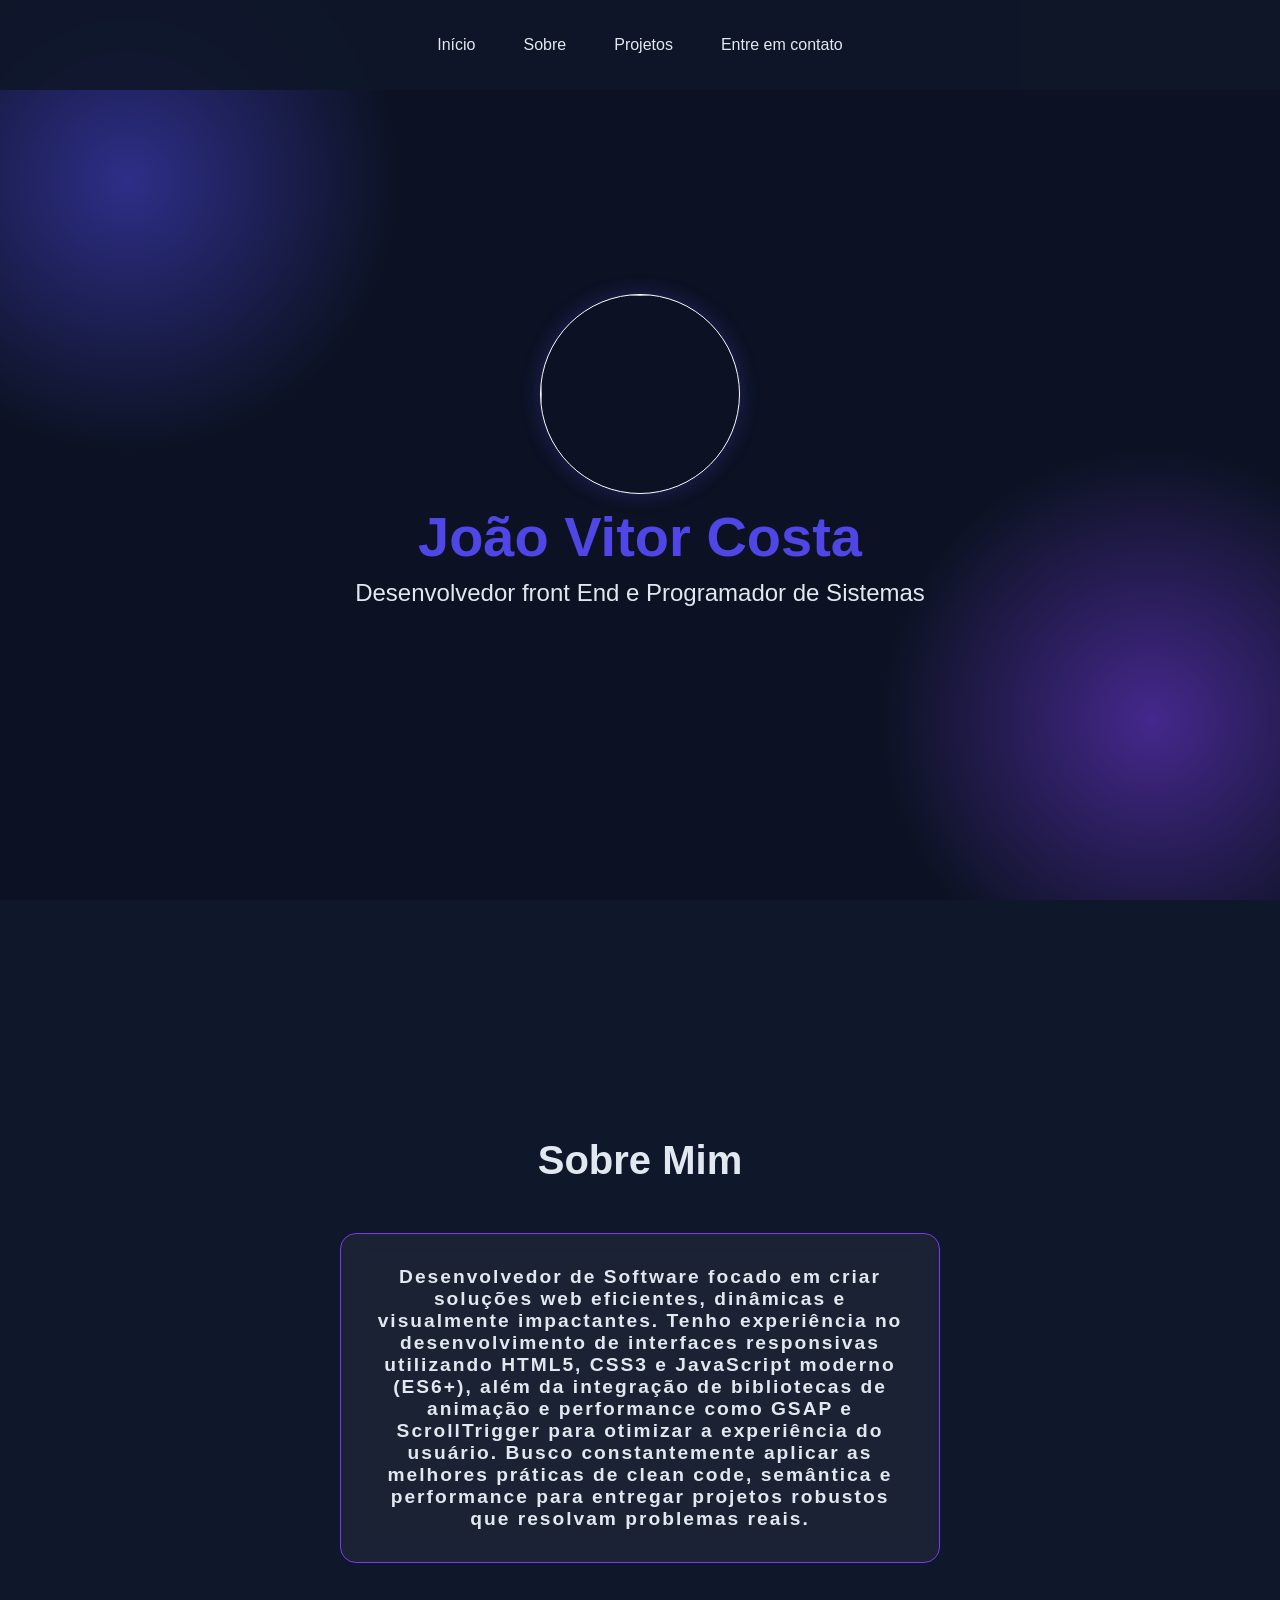
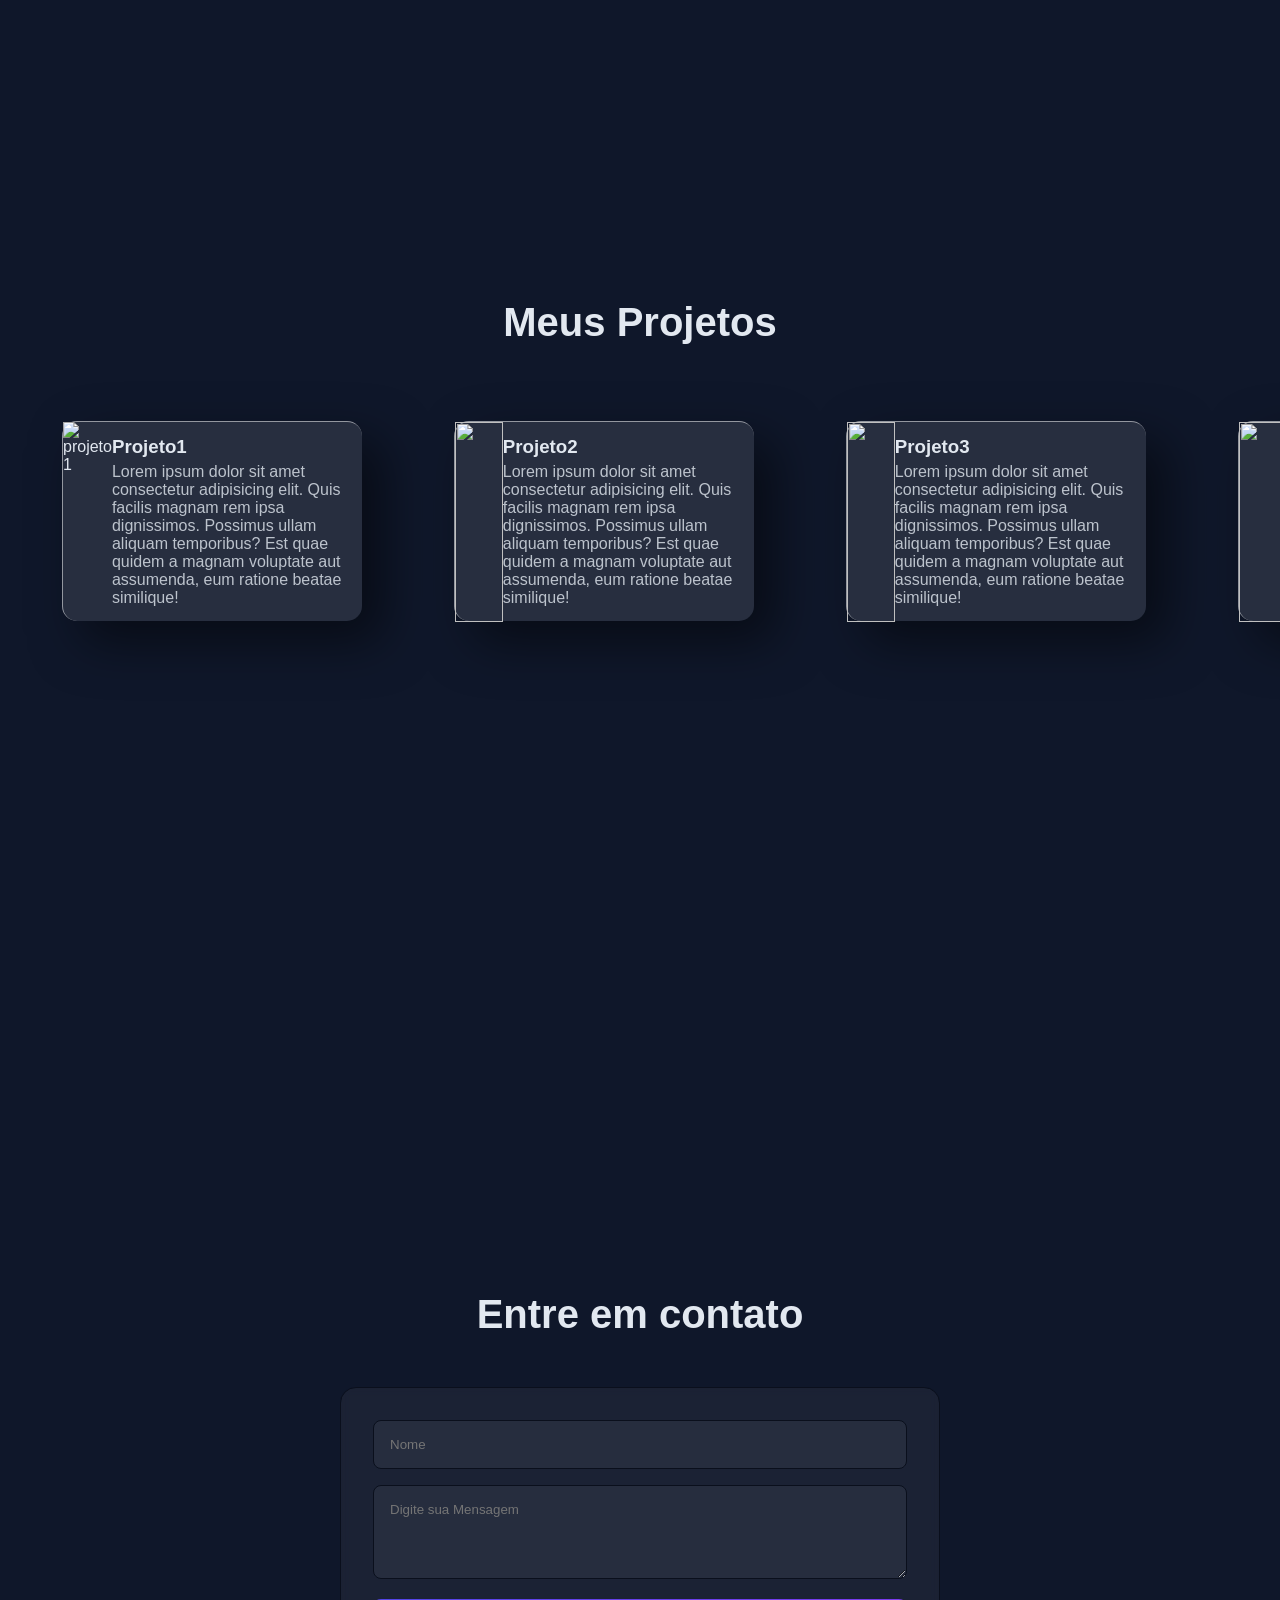
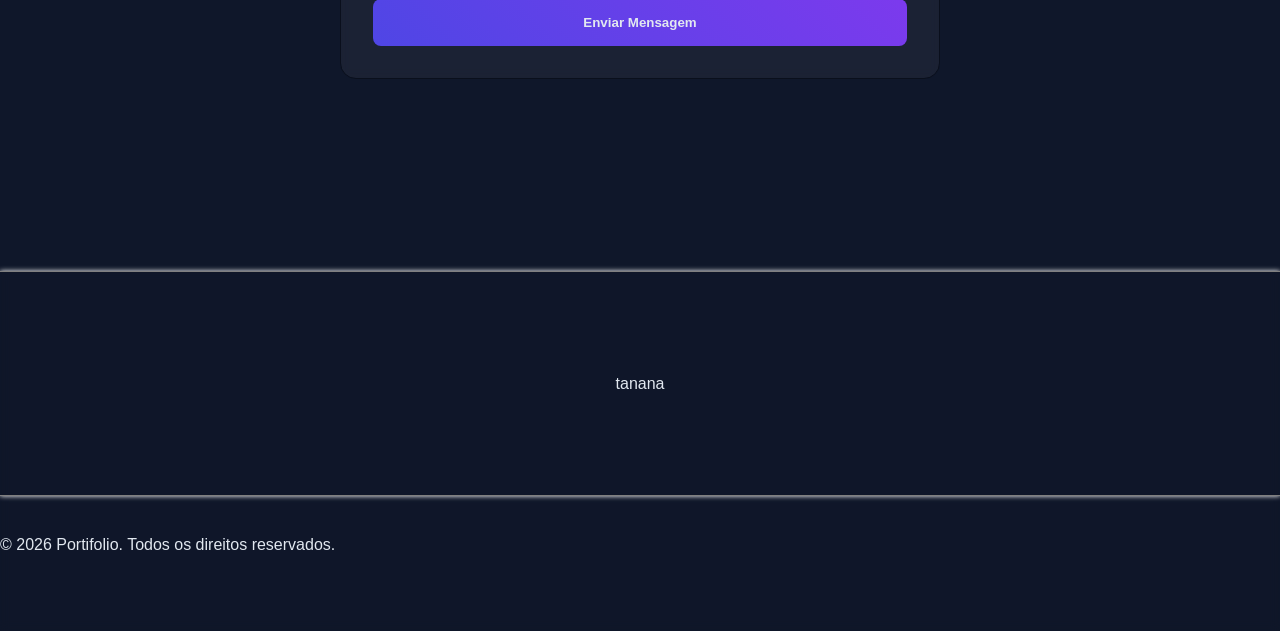
==== index.html @ f78a0979 "mudei o paragrafo da seçao" ====
<!doctype html>
<html lang="pt-br">
  <head>
    <meta charset="UTF-8" />
    <meta name="viewport" content="width=device-width, initial-scale=1.0" />
    <link rel="stylesheet" href="style.css" />
    <title>Portifolio</title>
    <link
      rel="stylesheet"
      href="https://unpkg.com/lenis@1.1.18/dist/lenis.css"
    />
    <script src="https://unpkg.com/lenis@1.1.18/dist/lenis.min.js"></script>
    <script src="https://cdnjs.cloudflare.com/ajax/libs/vanilla-tilt/1.8.1/vanilla-tilt.min.js"></script>
    <script src="https://cdn.jsdelivr.net/npm/gsap@3.13.0/dist/gsap.min.js"></script>
    <script src="https://cdn.jsdelivr.net/npm/gsap@3.13.0/dist/ScrollTrigger.min.js"></script>
    <script defer src="mobile-navbar.js"></script>
  </head>

  <body>
    <div class="particula"></div>
    <header>
      <div class="mobile-menu">
        <div class="line1"></div>
        <div class="line2"></div>
        <div class="line3"></div>
      </div>
      <nav class="navegacao">
        <ul class="menu">
          <li>
            <a href="#inicio" class="menu-link">Início</a>
          </li>
          <li>
            <a href="#sobre" class="menu-link">Sobre</a>
          </li>
          <li>
            <a href="#projetos" class="menu-link">Projetos</a>
          </li>
          <li>
            <a href="#contatos" class="menu-link">Entre em contato</a>
          </li>
        </ul>
      </nav>
    </header>
    <main id="inicio" class="cabecalho">
      <div>
        <img src="" class="foto-perfil" />
        <h1>João Vitor Costa</h1>
        <p class="cabecalho-sub-titulo">
          Desenvolvedor front End e Programador de Sistemas
        </p>
      </div>
    </main>
    <section id="sobre" class="sobre-seçao">
      <h2 class="sobre-titulo">Sobre Mim</h2>
      <div class="sobre-caixa">
        <p class="sobre-paragrafo">
          Desenvolvedor de Software focado em criar soluções web eficientes,
          dinâmicas e visualmente impactantes. Tenho experiência no
          desenvolvimento de interfaces responsivas utilizando HTML5, CSS3 e
          JavaScript moderno (ES6+), além da integração de bibliotecas de
          animação e performance como GSAP e ScrollTrigger para otimizar a
          experiência do usuário. Busco constantemente aplicar as melhores
          práticas de clean code, semântica e performance para entregar projetos
          robustos que resolvam problemas reais.
        </p>
      </div>
    </section>
    <section id="projetos" class="projetos">
      <div class="projetos-scrolling">
        <h2 class="projetos-titulo">Meus Projetos</h2>
        <div class="projetos-caixa">
          <div class="projetos-card">
            <img
              src="c:\Users\sasor\Downloads\baixados (1).jpg"
              alt="projeto 1"
              class="projetos-imagem"
            />
            <div>
              <h3 class="info-projetos">Projeto1</h3>
              <p class="paragrafo-projetos">
                Lorem ipsum dolor sit amet consectetur adipisicing elit. Quis
                facilis magnam rem ipsa dignissimos. Possimus ullam aliquam
                temporibus? Est quae quidem a magnam voluptate aut assumenda,
                eum ratione beatae similique!
              </p>
            </div>
          </div>

          <div class="projetos-card">
            <img src="" class="projetos-imagem" />
            <div>
              <h3 class="info-projetos">Projeto2</h3>
              <p class="paragrafo-projetos">
                Lorem ipsum dolor sit amet consectetur adipisicing elit. Quis
                facilis magnam rem ipsa dignissimos. Possimus ullam aliquam
                temporibus? Est quae quidem a magnam voluptate aut assumenda,
                eum ratione beatae similique!
              </p>
            </div>
          </div>
          <div class="projetos-card">
            <img src="" class="projetos-imagem" />
            <div>
              <h3 class="info-projetos">Projeto3</h3>
              <p class="paragrafo-projetos">
                Lorem ipsum dolor sit amet consectetur adipisicing elit. Quis
                facilis magnam rem ipsa dignissimos. Possimus ullam aliquam
                temporibus? Est quae quidem a magnam voluptate aut assumenda,
                eum ratione beatae similique!
              </p>
            </div>
          </div>
          <div class="projetos-card">
            <img src="" class="projetos-imagem" />
            <div>
              <h3 class="info-projetos">Projeto4</h3>
              <p class="paragrafo-projetos">
                Lorem ipsum dolor sit amet consectetur adipisicing elit. Quis
                facilis magnam rem ipsa dignissimos. Possimus ullam aliquam
                temporibus? Est quae quidem a magnam voluptate aut assumenda,
                eum ratione beatae similique!
              </p>
            </div>
          </div>
          <div class="projetos-card">
            <img src="" class="projetos-imagem" />
            <div>
              <h3 class="info-projetos">Projeto5</h3>
              <p class="paragrafo-projetos">
                Lorem ipsum dolor sit amet consectetur adipisicing elit. Quis
                facilis magnam rem ipsa dignissimos. Possimus ullam aliquam
                temporibus? Est quae quidem a magnam voluptate aut assumenda,
                eum ratione beatae similique!
              </p>
            </div>
          </div>
          <div class="projetos-card">
            <img src="" class="projetos-imagem" />
            <div>
              <h3 class="info-projetos">Projeto6</h3>
              <p class="paragrafo-projetos">
                Lorem ipsum dolor sit amet consectetur adipisicing elit. Quis
                facilis magnam rem ipsa dignissimos. Possimus ullam aliquam
                temporibus? Est quae quidem a magnam voluptate aut assumenda,
                eum ratione beatae similique!
              </p>
            </div>
          </div>
          <div class="projetos-card">
            <img src="" class="projetos-imagem" />
            <div>
              <h3 class="info-projetos">Projeto7</h3>
              <p class="paragrafo-projetos">
                Lorem ipsum dolor sit amet consectetur adipisicing elit. Quis
                facilis magnam rem ipsa dignissimos. Possimus ullam aliquam
                temporibus? Est quae quidem a magnam voluptate aut assumenda,
                eum ratione beatae similique!
              </p>
            </div>
          </div>
          <div class="projetos-card">
            <img src="" class="projetos-imagem" />
            <div>
              <h3 class="info-projetos">Projeto8</h3>
              <p class="paragrafo-projetos">
                Lorem ipsum dolor sit amet consectetur adipisicing elit. Quis
                facilis magnam rem ipsa dignissimos. Possimus ullam aliquam
                temporibus? Est quae quidem a magnam voluptate aut assumenda,
                eum ratione beatae similique!
              </p>
            </div>
          </div>
          <div class="projetos-card">
            <img src="" class="projetos-imagem" />
            <div>
              <h3 class="info-projetos">Projeto9</h3>
              <p class="paragrafo-projetos">
                Lorem ipsum dolor sit amet consectetur adipisicing elit. Quis
                facilis magnam rem ipsa dignissimos. Possimus ullam aliquam
                temporibus? Est quae quidem a magnam voluptate aut assumenda,
                eum ratione beatae similique!
              </p>
            </div>
          </div>
          <div class="projetos-card">
            <img src="" class="projetos-imagem" />
            <div>
              <h3 class="info-projetos">Projeto10</h3>
              <p class="paragrafo-projetos">
                Lorem ipsum dolor sit amet consectetur adipisicing elit. Quis
                facilis magnam rem ipsa dignissimos. Possimus ullam aliquam
                temporibus? Est quae quidem a magnam voluptate aut assumenda,
                eum ratione beatae similique!
              </p>
            </div>
          </div>
          <div class="projetos-card">
            <img src="" class="projetos-imagem" />
            <div>
              <h3 class="info-projetos">Projeto11</h3>
              <p class="paragrafo-projetos">
                Lorem ipsum dolor sit amet consectetur adipisicing elit. Quis
                facilis magnam rem ipsa dignissimos. Possimus ullam aliquam
                temporibus? Est quae quidem a magnam voluptate aut assumenda,
                eum ratione beatae similique!
              </p>
            </div>
          </div>
          <div class="projetos-card">
            <img src="" alt="projeto 12" class="projetos-imagem" />
            <div>
              <h3 class="info-projetos">Projeto12</h3>
              <p class="paragrafo-projetos">
                Lorem ipsum dolor sit amet consectetur adipisicing elit. Quis
                facilis magnam rem ipsa dignissimos. Possimus ullam aliquam
                temporibus? Est quae quidem a magnam voluptate aut assumenda,
                eum ratione beatae similique!
              </p>
            </div>
          </div>
        </div>
      </div>
    </section>
    <section id="contatos" class="contatos">
      <h2 class="contatos-titulo">Entre em contato</h2>
      <form
        class="formulario-contatos"
        id="formulario"
        onsubmit="enviarWhats(event)"
      >
        <div class="nome-form">
          <input placeholder="Nome" class="campo-form" id="nome" />
        </div>

        <div class="nome-form">
          <textarea
            class="campo-form"
            placeholder="Digite sua Mensagem"
            id="mensagem"
            rows="4"
          ></textarea>
        </div>
        <button type="submit" class="button">Enviar Mensagem</button>
      </form>
    </section>
    <div class="creditos-caixa">
      <div class="creditos">
        <video autoplay muted loop class="video-creditos">
          <source
            src="videos/14369240-hd_1920_1080_30fps.mp4"
            type="video/mp4"
          />
        </video>
        <p class="creditos-texto">tanana</p>
      </div>
      <p>© 2026 Portifolio. Todos os direitos reservados.</p>
    </div>
    <script>
      VanillaTilt.init(document.querySelectorAll(".projetos-card"), {
        max: 25,
        speed: 400,
        glare: true,
        "max-glare": 1,
      });
    </script>
    <script>
      function enviarWhats(event) {
        event.preventDefault();
        const nome = document.getElementById("nome").value;
        const mensagem = document.getElementById("mensagem").value;
        const telefone = "5547997641983";
        const texto = `Olá! Me chamo ${nome}, ${mensagem}`;
        const msgFormatada = encodeURIComponent(texto);
        const url = `https://wa.me/${telefone}/?text=${msgFormatada}`;

        window.open(url, "_blank");
      }
    </script>

    <script>
      gsap.registerPlugin(ScrollTrigger);

      window.addEventListener("load", () => {
        let lenis;

        function initLenisIfDesktop() {
          if (
            window.innerWidth > 1024 &&
            !lenis &&
            typeof Lenis !== "undefined"
          ) {
            lenis = new Lenis({
              lerp: 0.06,
              smooth: true,
            });

            lenis.on("scroll", ScrollTrigger.update);

            ScrollTrigger.scrollerProxy(document.body, {
              scrollTop(value) {
                if (arguments.length) {
                  lenis.scrollTo(value, { immediate: true });
                }
                return lenis.scroll;
              },
              getBoundingClientRect() {
                return {
                  top: 0,
                  left: 0,
                  width: window.innerWidth,
                  height: window.innerHeight,
                };
              },
            });

            gsap.ticker.add((time) => {
              lenis.raf(time * 1000);
            });

            gsap.ticker.lagSmoothing(0);

            ScrollTrigger.addEventListener("refresh", () => lenis.resize());
          }
        }

        initLenisIfDesktop();

        const containerCards = document.querySelector(".projetos-scrolling");
        const cards = document.querySelector(".projetos-caixa");

        if (!containerCards || !cards) return;

        let horizontalTL;

        function build(respiroPx = 0) {
          if (horizontalTL) horizontalTL.kill();

          const cardItems = gsap.utils.toArray(
            cards.querySelectorAll(".projetos-card"),
          );
          const visibleWidth = containerCards.clientWidth;

          gsap.set(cards, { x: visibleWidth, y: 0 });
          gsap.set(cardItems, { opacity: 0, y: 50, scale: 0.9, x: 0 });

          const totalWidth = cards.scrollWidth;
          const scrollDistance = Math.max(
            0,
            totalWidth - visibleWidth + respiroPx,
          );
          const exitDistance = visibleWidth * 0.85;

          // MUDANÇA: Entrada ultra rápida (5%). Sobra mais tempo para o meio (75%).
          const enterPct = 0.05;
          const mainPct = 0.75;
          const exitPct = 0.2;
          const endLen = visibleWidth + scrollDistance + exitDistance;

          horizontalTL = gsap.timeline({
            scrollTrigger: {
              trigger: containerCards,
              start: "top top",
              end: () => "+=" + endLen,
              scrub: true,
              pin: true,
              invalidateOnRefresh: true,
              anticipatePin: 1,
            },
          });

          // FASE 1 — Entrada rápida da pista
          horizontalTL.to(
            cards,
            {
              x: 0,
              ease: "power3.out", // Suaviza a parada rápida
              duration: enterPct,
            },
            0,
          );

          horizontalTL.to(
            cardItems[0],
            {
              opacity: 1,
              y: 0,
              scale: 1,
              ease: "power3.out",
              duration: enterPct,
            },
            0,
          );

          // FASE 2 — Scroll horizontal
          horizontalTL.to(
            cards,
            {
              x: -scrollDistance,
              ease: "none",
              duration: mainPct,
            },
            enterPct,
          );

          // Revelação de todos os cartões comprimida logo no início do movimento horizontal
          cardItems.forEach((card, i) => {
            if (i === 0) return;

            const progress = i / Math.max(cardItems.length - 1, 1);

            // MUDANÇA: Multiplicador reduzido drasticamente para 0.25.
            // Todos os cartões vão aparecer nos primeiros 25% do movimento total,
            // ficando visíveis por muito mais tempo no "meio" do scroll.
            const startTime = enterPct + progress * mainPct * 0.25;

            horizontalTL.to(
              card,
              {
                opacity: 1,
                y: 0,
                scale: 1,
                ease: "power2.out",
                duration: 0.05,
              },
              startTime,
            );
          });

          // FASE 3 — Saída rápida no final
          const exitStart = enterPct + mainPct;
          horizontalTL.to(
            cards,
            {
              x: -scrollDistance - exitDistance,
              y: 70,
              ease: "power2.in",
              duration: exitPct,
            },
            exitStart,
          );

          horizontalTL.to(
            cardItems,
            {
              opacity: 0,
              x: -80,
              scale: 0.85,
              ease: "power2.in",
              duration: exitPct * 0.85,
            },
            exitStart,
          );
        }

        function getRespiro() {
          if (window.innerWidth >= 1025) return 80;
          if (window.innerWidth >= 768) return 20;
          return 0;
        }

        build(getRespiro());
        ScrollTrigger.refresh();

        let resizeTimer;
        window.addEventListener("resize", () => {
          clearTimeout(resizeTimer);
          resizeTimer = setTimeout(() => {
            initLenisIfDesktop();
            build(getRespiro());
            ScrollTrigger.refresh();
          }, 200);
        });
      });
    </script>
    <script>
      ScrollTrigger.create({
        trigger: ".contatos",
        start: "top 80%",
        end: "bottom bottom",

        onEnter: () => document.querySelector(".menu")?.classList.add("final"),
        onLeave: () =>
          document.querySelector(".menu")?.classList.remove("final"),
        onEnterBack: () =>
          document.querySelector(".menu")?.classList.add("final"),
        onLeaveBack: () =>
          document.querySelector(".menu")?.classList.remove("final"),
      });
    </script>
  </body>
</html>
---- style.css ----
* {
  margin: 0;
  padding: 0;
  box-sizing: border-box;
  font-family: Verdana, Geneva, Tahoma, sans-serif;
}

html {
  scroll-behavior: smooth;
}

:root {
  --primaria: #4f46e5;
  --secundaria: #7c3aed;
  --escuro: #0f172a;
  --maisEscuro: #0a0f1c;
  --claro: #e2e8f0;
  --vidro: rgba(255, 255, 255, 1);
}

body {
  background-color: var(--escuro);
  color: var(--claro);
}

.navegacao {
  display: flex;
  height: 10vh;
  position: fixed;
  top: 0vh;
  background: rgba(15, 23, 42, 0.9);
  width: 100%;
  z-index: 4;
  padding: 1.5rem;
  justify-content: center;
  align-items: center;
}

.menu {
  display: flex;
  justify-content: center;
  list-style: none;
  gap: 3rem;
}

.mobile-menu {
  position: fixed;
  cursor: pointer;
  display: none;
  z-index: 5;
}

@media (max-width: 999px) {
  body {
    overflow-x: hidden;
  }

  .navegacao {
    position: fixed;
    top: 0;
    left: 0;
    width: 50vw;
    height: 100vw;
    background: rgba(15, 23, 42, 0.9);
    flex-direction: column;
    align-items: center;
    transform: translateX(-100%);
    transition: transform 0.4s ease-in;
  }

  .navegacao li {
    margin-right: 0;
    opacity: 0;
  }

  .mobile-menu {
    display: block;
    flex-direction: column;
  }

  .menu {
    flex-direction: column;
    gap: 1rem;
  }
}

.navegacao.active {
  transform: translateX(0);
}

.navegacao.active li {
  opacity: 1;
}

.mobile-menu div {
  z-index: 6;
  width: 32px;
  height: 2px;
  background: #fff;
  margin: 8px;
  transition: 0.3s;
}

.menu-link {
  text-decoration: none;
  color: var(--claro);
  font-weight: 500;
  position: relative;
  padding: 0.5rem 0;
  transition: 0.3s;
}

.menu-link:hover {
  opacity: 0.7;
}

.menu-link::after {
  content: "";
  height: 2px;
  width: 0%;
  position: absolute;
  bottom: 0;
  left: 0;
  background: linear-gradient(90deg, var(--primaria), var(--secundaria));
  transition: width 0.5s ease;
}

.menu-link:hover::after {
  width: 100%;
}

.cabecalho {
  width: 100vw;
  height: 100vh;
  display: flex;
  justify-content: center;
  align-items: center;
  flex-direction: column;
}

.foto-perfil {
  display: block;
  margin: 0 auto;
  width: 200px;
  height: 200px;
  box-shadow: 0 0 20px rgba(79, 70, 229, 0.3);
  border-radius: 50%;
  border: 1.5px solid var(--vidro);
  animation: flutuar 5s ease-in-out infinite;
}

h1 {
  font-size: 3.5rem;
  color: var(--primaria);
  font-weight: bold;
  margin: 10px;
  text-align: center;
}

.cabecalho-sub-titulo {
  font-size: 1.5rem;
  color: var(--claro);
}

.sobre {
  padding: 6rem 2rem;
}

.sobre-seçao {
  min-height: 100vh;
  display: flex;
  justify-content: center;
  align-items: center;
  flex-direction: column;
}

.sobre-titulo {
  font-size: 2.5rem;
  color: var(--claro);
  text-align: center;
  margin-bottom: 50px;
}

.sobre-caixa {
  padding: 2rem;
  max-width: 600px;
  margin: 0 auto;
  border-radius: 16px;
  border: 1px solid var(--secundaria);
  backdrop-filter: blur(10px);
  background: rgba(255, 255, 255, 0.05);
}

.sobre-caixa .sobre-paragrafo {
  text-align: center;
  font-size: 1.2rem;
  letter-spacing: 2px;
  font-weight: bold;
  text-align: center;
}

/*.video-projetos {
    position: fixed;
    inset: 0;
    width: 100%;
    height: 100%;
    object-fit: cover;
    z-index: -1;
}*/

.projetos {
  /*height: 555%;*/
  min-height: 100vh;
  overflow: hidden;
  position: relative;
}

.projetos-scrolling {
  padding-top: 50px;
  height: 100vh;
  overflow: hidden;
  display: flex;
  flex-direction: column;
}

.projetos-caixa {
  position: relative;
  display: flex;
  align-items: center;
  flex-wrap: nowrap;
  width: max-content;
  z-index: 1;
  gap: 2rem;
  padding: 0 2rem;
  margin-top: 1rem;
  will-change: transform;
}

.projetos-card {
  position: relative;
  width: 300px;
  height: 200px;
  margin: 30px;
  box-shadow: 20px 20px 50px rgba(0, 0, 0, 0.5);
  border-radius: 15px;
  background: rgba(255, 255, 255, 0.1);
  /*overflow: hidden;*/
  display: flex;
  justify-content: center;
  align-items: center;
  border-top: 1px solid rgba(255, 255, 255, 0.5);
  border-left: 1px solid rgba(255, 255, 255, 0.5);
  flex-shrink: 0;
}

.projetos-titulo {
  margin-top: 50px;
  text-align: center;
  font-size: 2.5rem;
  margin-bottom: 30px;
}

.projetos-imagem {
  height: 200px;
  width: 100%;
  object-fit: cover;
}

.info-projetos {
  margin-bottom: 5px;
}

.paragrafo-projetos {
  color: rgba(226, 232, 240, 0.8);
}

.caixa-textos-projetos {
  padding: 1rem;
}

.contatos {
  padding: 12rem 2rem;
}

.contatos-titulo {
  text-align: center;
  font-size: 2.5rem;
  margin-bottom: 50px;
}

.formulario-contatos {
  max-width: 600px;
  margin: 0 auto;
  background: rgba(255, 255, 255, 0.05);
  backdrop-filter: blur(5px);
  border: 1px solid var(--maisEscuro);
  border-radius: 16px;
  padding: 2rem;
}

.nome-form {
  margin-bottom: 1rem;
}

.campo-form {
  width: 100%;
  padding: 1rem;
  background: rgba(255, 255, 255, 0.05);
  border-radius: 8px;
  color: var(--claro);
  border: 1px solid var(--maisEscuro);
}

.campo-form:focus {
  outline: none;
  border-color: var(--secundaria);
  box-shadow: 0 0 10px var(--escuro);
}

.button {
  color: var(--claro);
  background: linear-gradient(45deg, var(--primaria), var(--secundaria));
  padding: 1rem 2rem;
  border: none;
  border-radius: 8px;
  cursor: pointer;
  font-weight: bold;
  width: 100%;
  transition: all 0.5s ease;
}

.button:hover {
  transform: translateY(-4px);
  box-shadow: 0 5px 15px var(--escuro);
}

.particula {
  position: fixed;
  top: 0;
  left: 0;
  width: 100%;
  height: 100%;
  z-index: -1;
  opacity: 0.5;
  background:
    radial-gradient(circle at 10% 20%, var(--primaria) 0%, transparent 20%),
    radial-gradient(circle at 90% 80%, var(--secundaria) 0%, transparent 20%),
    var(--maisEscuro);
}

.creditos-caixa {
  position: relative;
  background: rgba(15, 23, 42, 0.4);
  height: 40vh;
  width: 100vw;
  -webkit-backdrop-filte: blur(5px);
  backdrop-filter: blur(5px);
  align-items: center;
  justify-content: center;
  justify-items: center;
}

.creditos {
  height: 25vh;
  width: 100vw;
  border-top: 1px solid gray;
  border-bottom: 1px solid gray;
  justify-items: center;
  display: grid;
  place-items: center;
  overflow: hidden;
  box-shadow: #fff 0 0 5px;
  margin-bottom: 40px;
}

.video-creditos {
  position: relative;
  height: 25vh;
  width: 100vw;

  object-fit: cover;
  display: block;
}

.creditos-texto {
  position: absolute;
}

@keyframes flutuar {
  0%,
  100% {
    transform: translateY(0);
  }

  50% {
    transform: translateY(-20px);
  }
}

@keyframes box-pulse {
  0% {
    box-shadow: none;
    /* começa apagado */
  }

  30% {
    text-shadow:
      0 0 5px #a375fa,
      0 0 10px #8a51ee,
      0 0 15px #7636e4,
      0 0 20px #6e25ec;
  }

  60% {
    box-shadow:
      0 0 20px #a375fa,
      0 0 15px #8a51ee,
      0 0 10px #7636e4,
      0 0 5px #6e25ec;
  }

  100% {
    box-shadow: none;
    /* volta a apagar */
  }
}

@keyframes text-pulse {
  0% {
    text-shadow: none;
    /* começa apagado */
  }

  30% {
    text-shadow:
      0 0 5px #a375fa,
      0 0 10px #8a51ee,
      0 0 15px #7636e4,
      0 0 20px #6e25ec;
  }

  60% {
    text-shadow:
      0 0 20px #a375fa,
      0 0 15px #8a51ee,
      0 0 10px #7636e4,
      0 0 5px #6e25ec;
  }

  100% {
    text-shadow: none;
    /* volta a apagar */
  }
}

@keyframes MoverHorizontal {
  from {
    opacity: 0;
    translate: 100vw 0;
  }

  to {
    opacity: 1;
    translate: -100vw 0;
  }
}

@keyframes navLinkFade {
  from {
    opacity: 0;
    transform: translateX(-50px);
  }

  to {
    opacity: 1;
    transform: translateX(0);
  }
}

.mobile-menu.active .line1 {
  transform: rotate(-45deg) translate(-8px, 8px);
}

.mobile-menu.active .line2 {
  opacity: 0;
}

.mobile-menu.active .line3 {
  transform: rotate(45deg) translate(-5px, -7px);
}
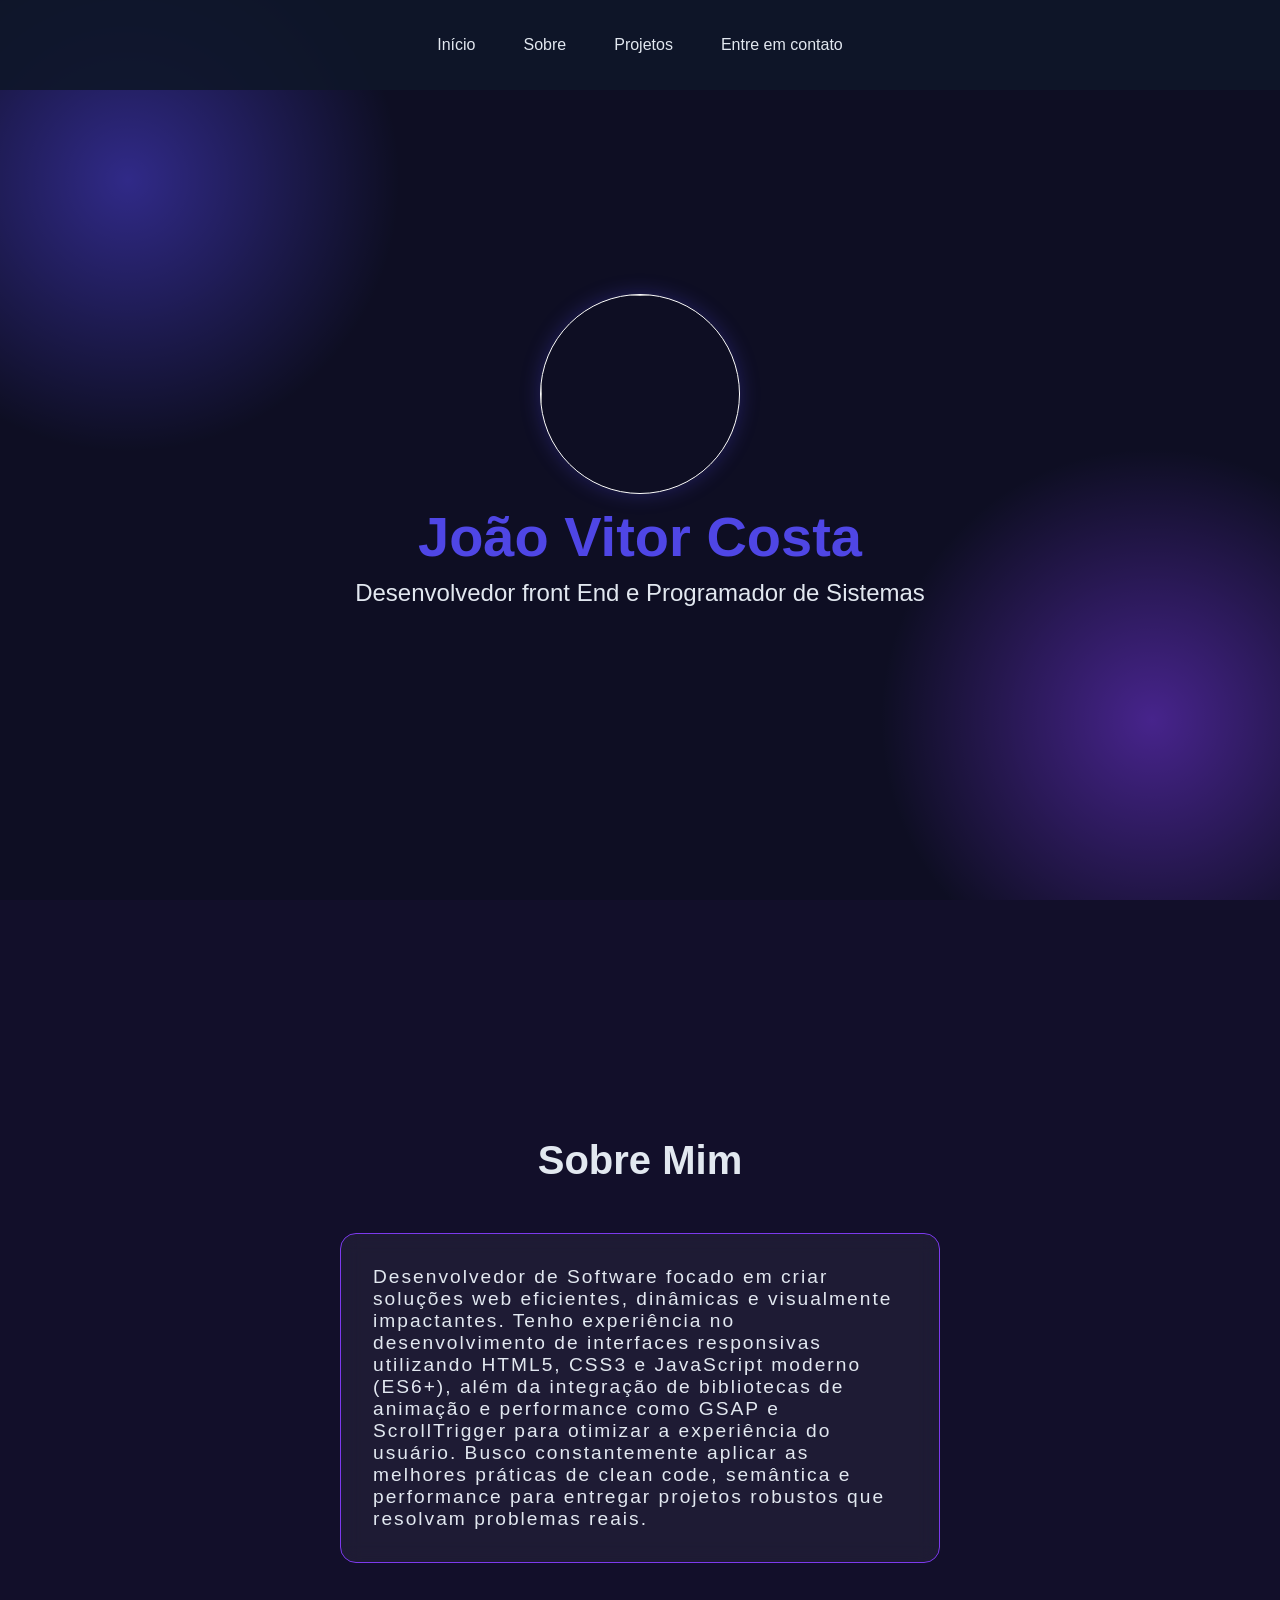
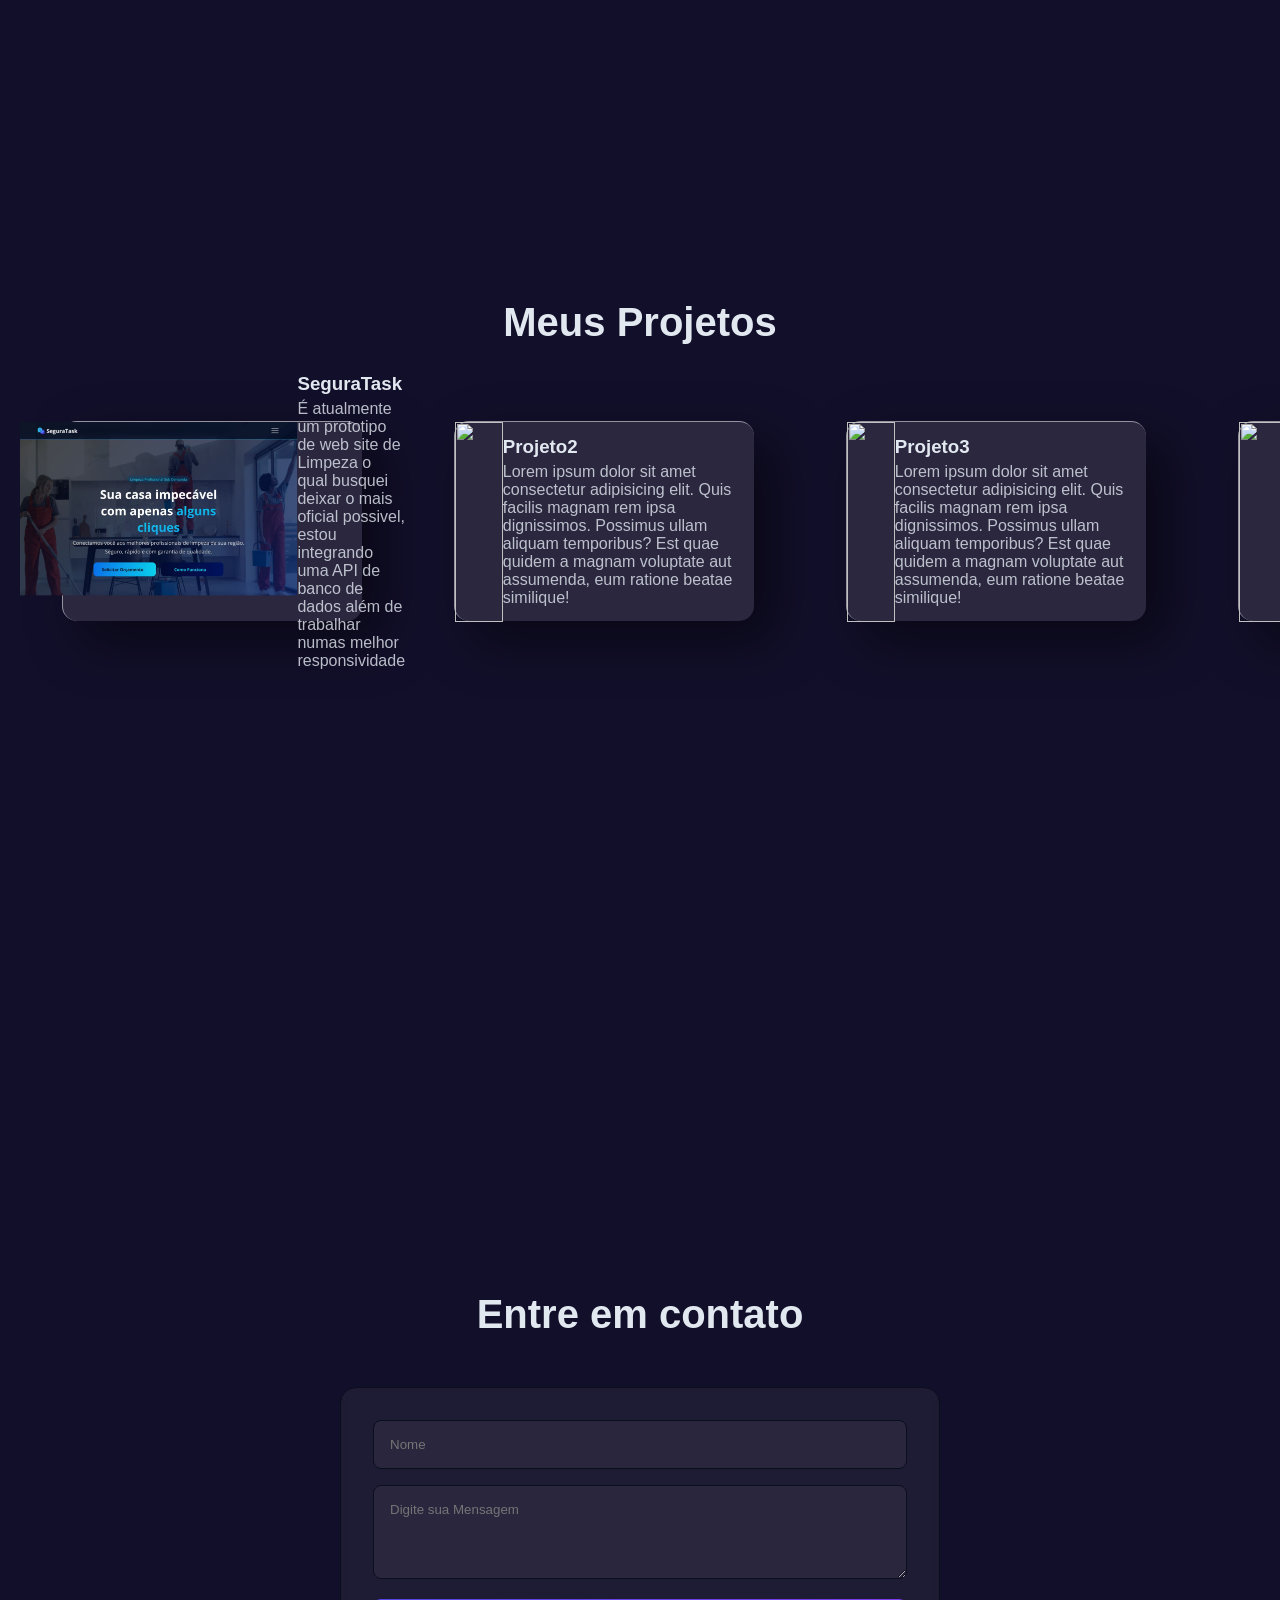
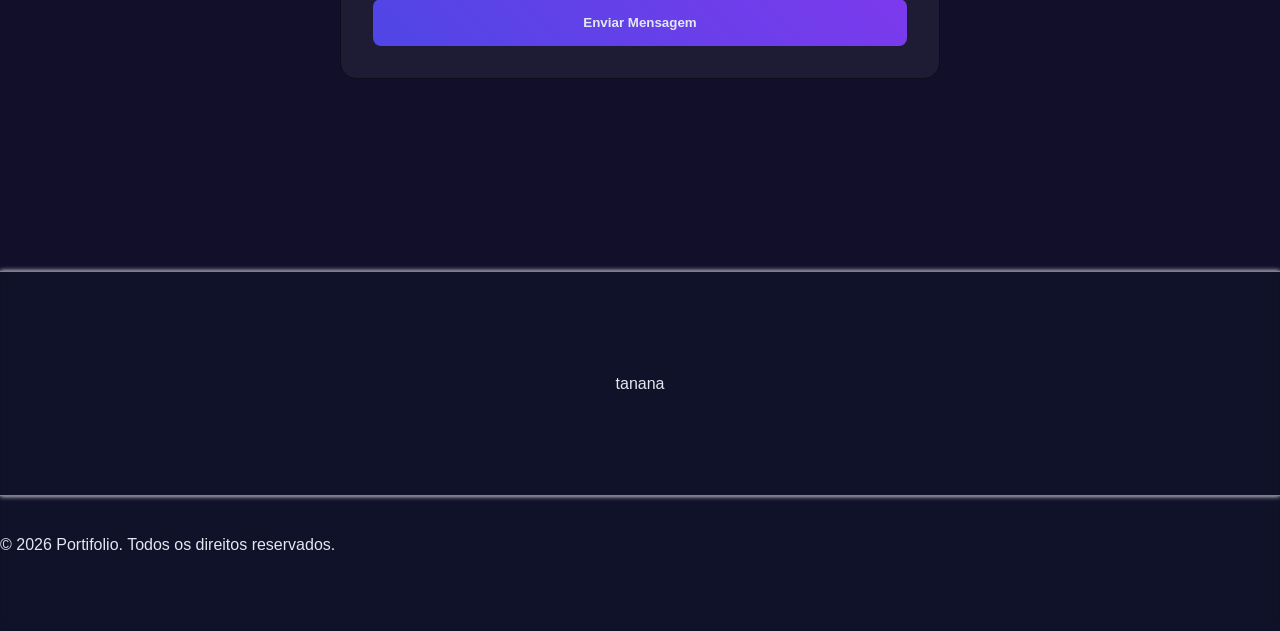
==== commit 1bd3099d: "adicionei a seguratask" ====
--- a/index.html
+++ b/index.html
@@ -71,17 +71,19 @@
         <div class="projetos-caixa">
           <div class="projetos-card">
             <img
-              src="c:\Users\sasor\Downloads\baixados (1).jpg"
+              src="img/pj1.png"
               alt="projeto 1"
               class="projetos-imagem"
+              href="seguratask.vercel.app"
             />
             <div>
-              <h3 class="info-projetos">Projeto1</h3>
-              <p class="paragrafo-projetos">
-                Lorem ipsum dolor sit amet consectetur adipisicing elit. Quis
-                facilis magnam rem ipsa dignissimos. Possimus ullam aliquam
-                temporibus? Est quae quidem a magnam voluptate aut assumenda,
-                eum ratione beatae similique!
+              <h3 class="info-projetos" href="seguratask.vercel.app">
+                SeguraTask
+              </h3>
+              <p class="paragrafo-projetos">
+                É atualmente um prototipo de web site de Limpeza o qual busquei
+                deixar o mais oficial possivel, estou integrando uma API de
+                banco de dados além de trabalhar numas melhor responsividade
               </p>
             </div>
           </div>
--- a/style.css
+++ b/style.css
@@ -12,7 +12,7 @@
 :root {
   --primaria: #4f46e5;
   --secundaria: #7c3aed;
-  --escuro: #0f172a;
+  --escuro: #120f2a;
   --maisEscuro: #0a0f1c;
   --claro: #e2e8f0;
   --vidro: rgba(255, 255, 255, 1);
@@ -191,12 +191,9 @@
   background: rgba(255, 255, 255, 0.05);
 }
 
-.sobre-caixa .sobre-paragrafo {
-  text-align: center;
+.sobre-paragrafo {
   font-size: 1.2rem;
   letter-spacing: 2px;
-  font-weight: bold;
-  text-align: center;
 }
 
 /*.video-projetos {
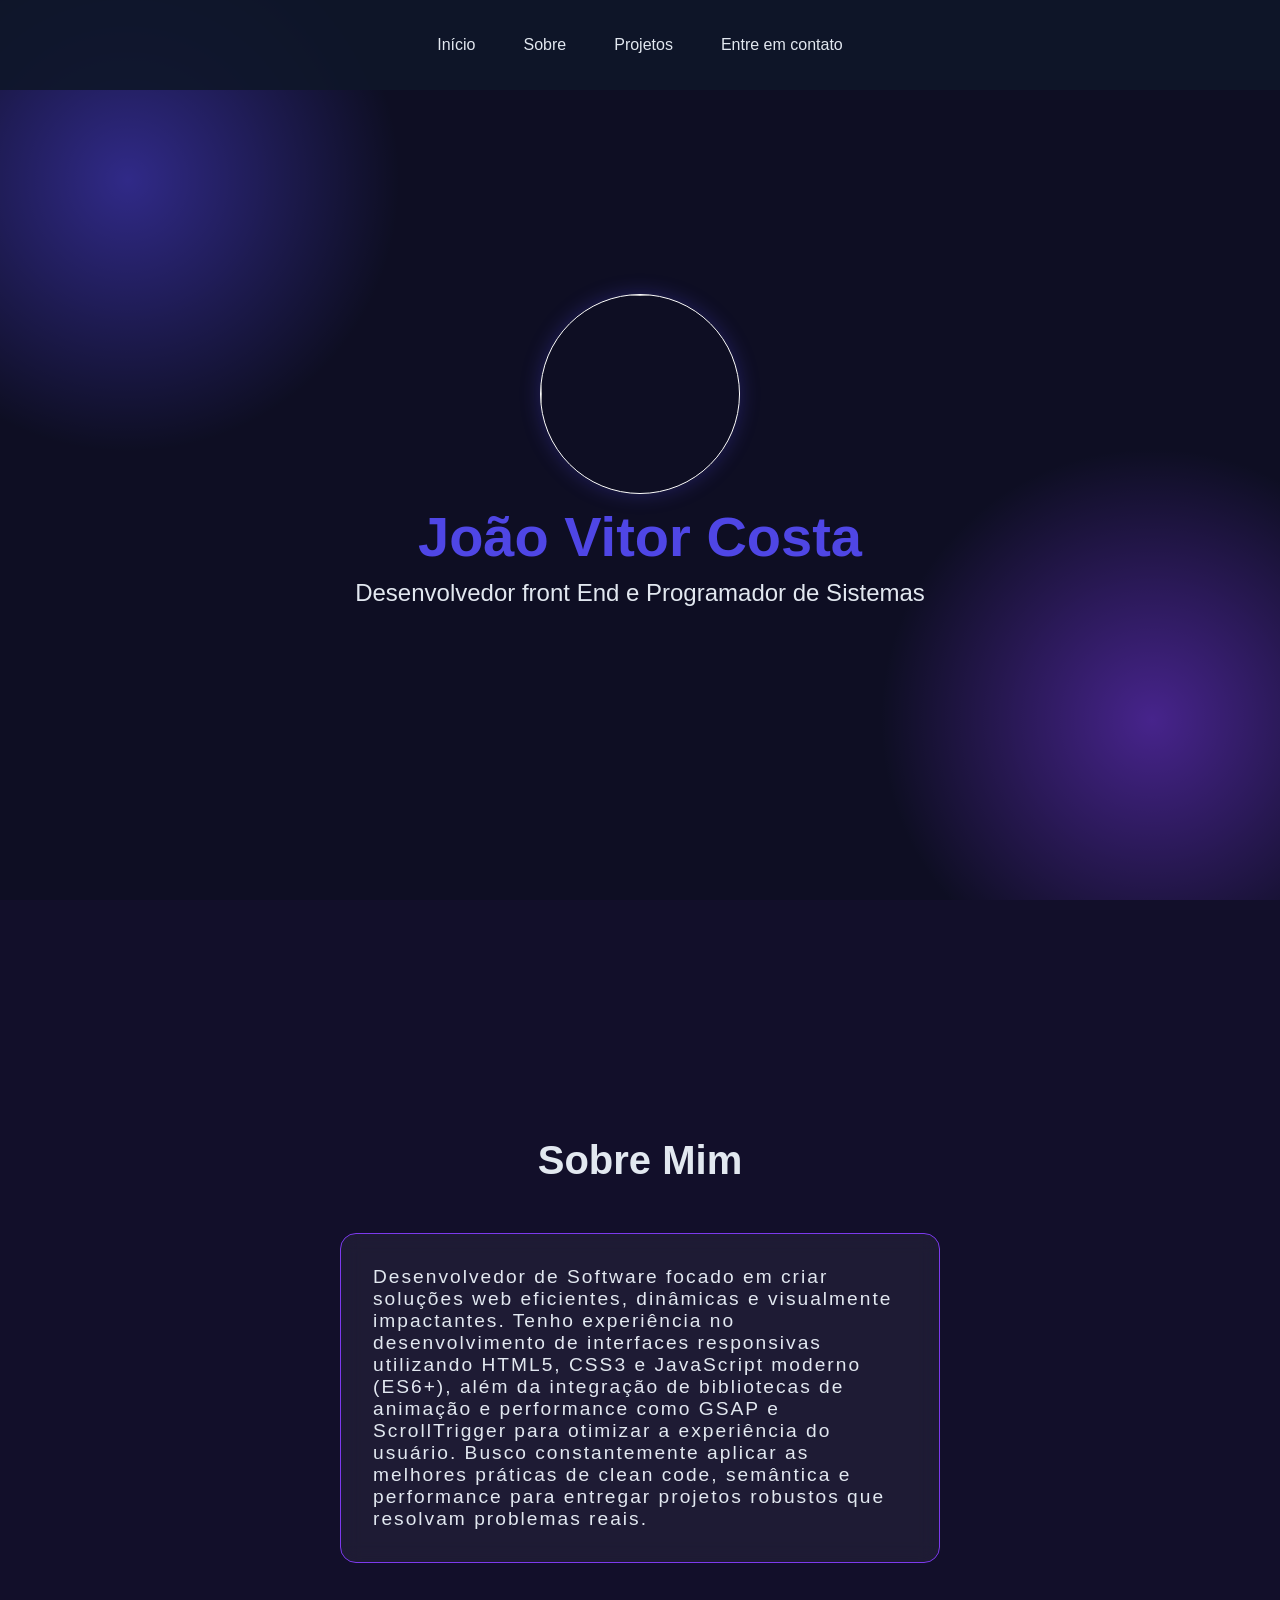
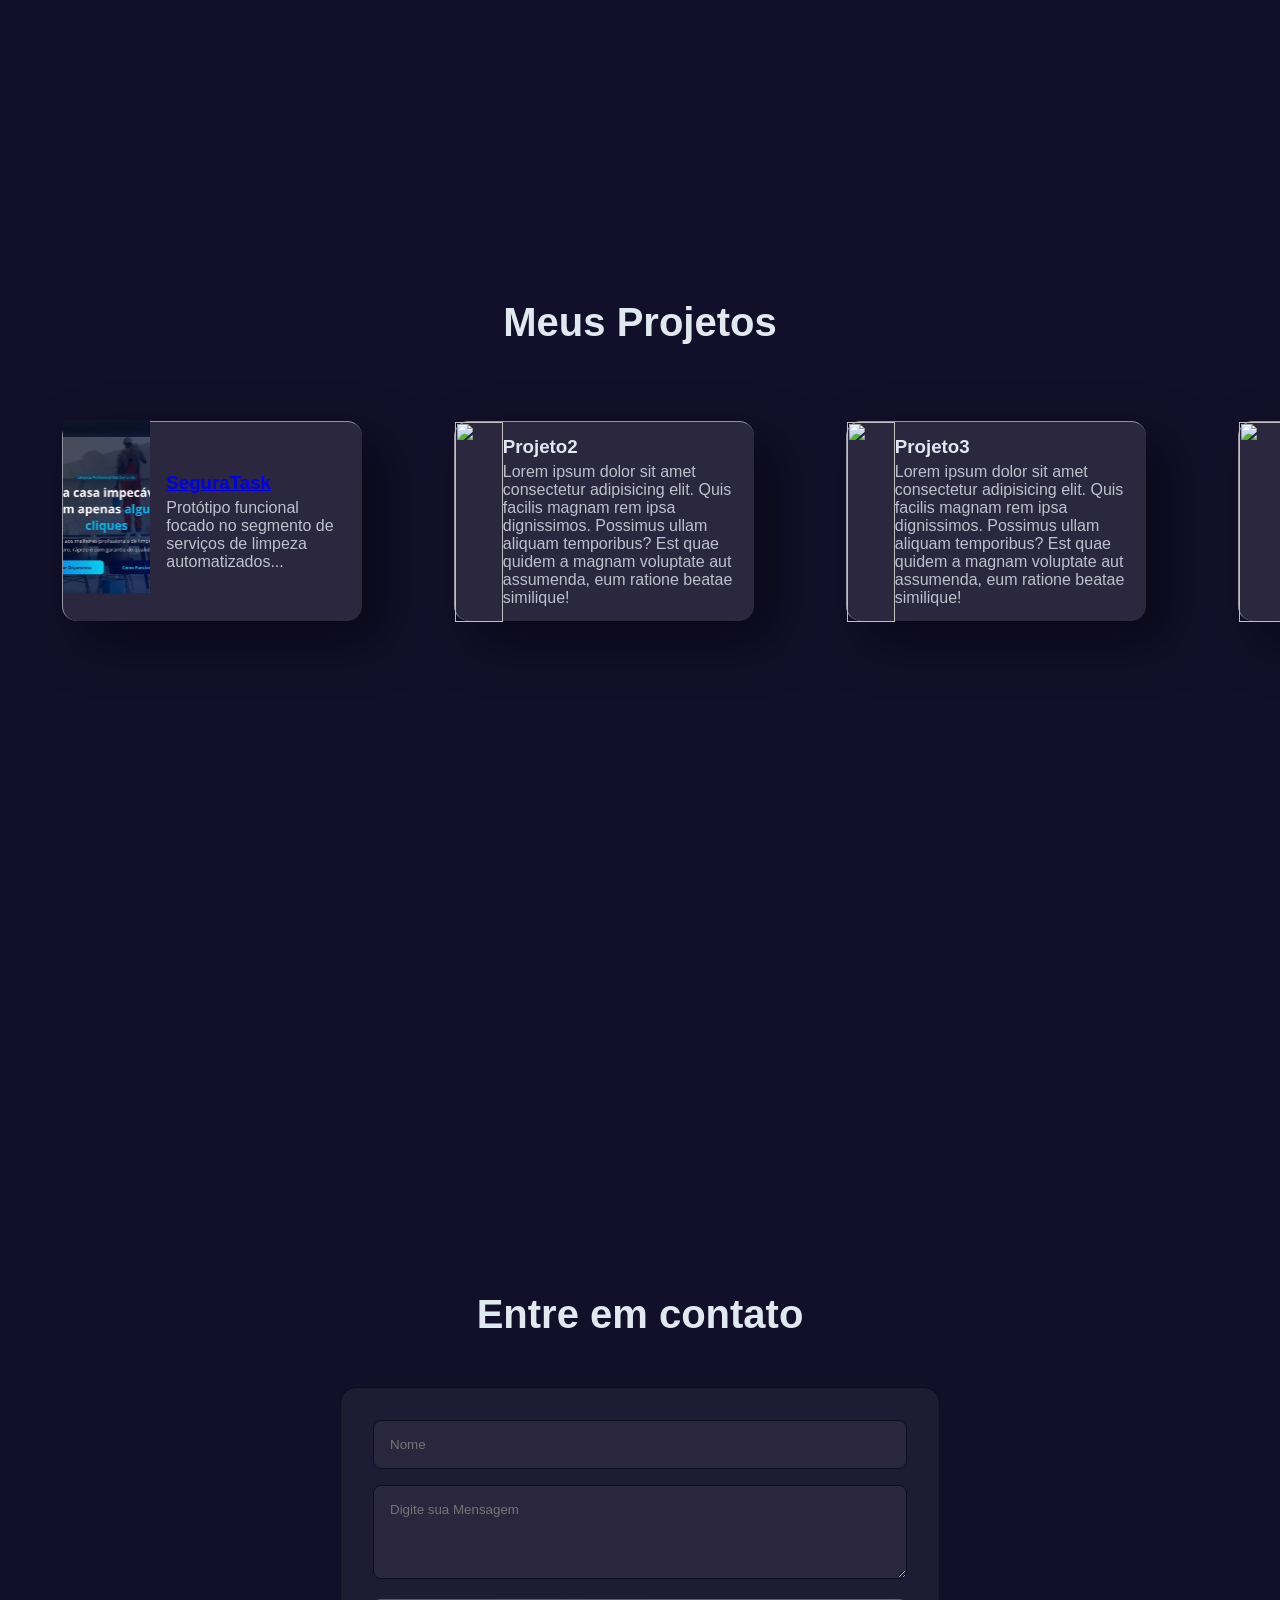
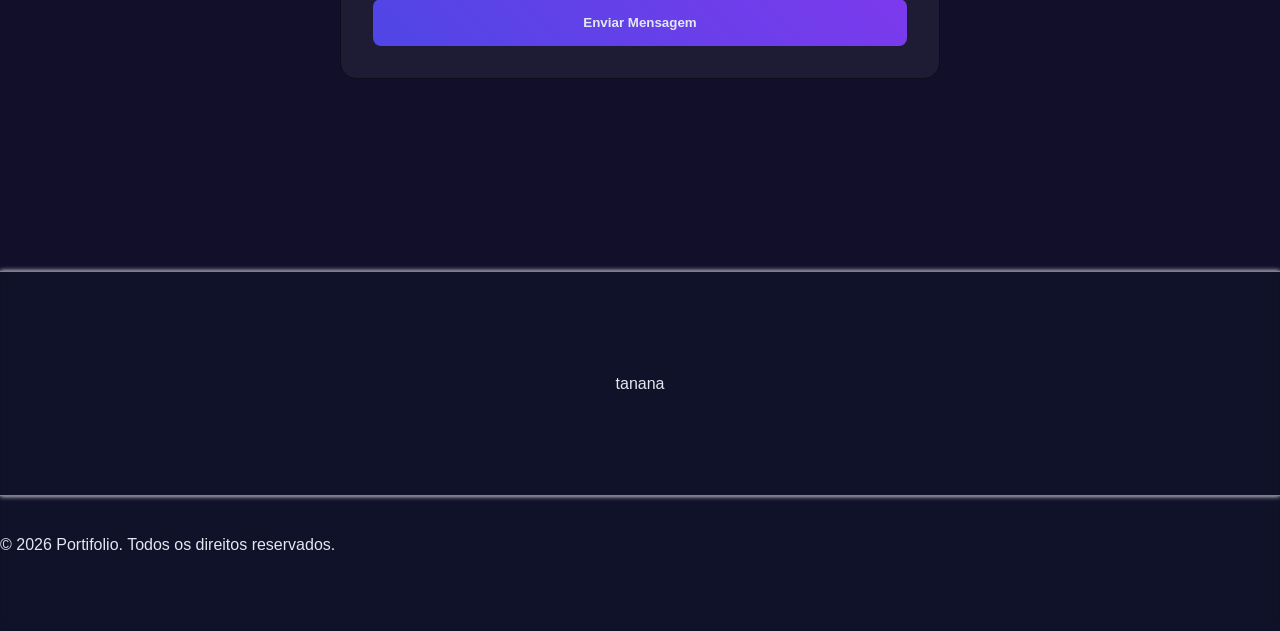
==== commit 7a563ef5: "uodate 1" ====
--- a/index.html
+++ b/index.html
@@ -70,20 +70,26 @@
         <h2 class="projetos-titulo">Meus Projetos</h2>
         <div class="projetos-caixa">
           <div class="projetos-card">
-            <img
-              src="img/pj1.png"
-              alt="projeto 1"
-              class="projetos-imagem"
-              href="seguratask.vercel.app"
-            />
-            <div>
-              <h3 class="info-projetos" href="seguratask.vercel.app">
-                SeguraTask
+            <a href="seguratask.vercel.app" target="_blank">
+              <img
+                src="img/pj1.png"
+                alt="Layout do projeto SeguraTask"
+                class="projetos-imagem"
+              />
+            </a>
+            <div class="caixa-textos-projetos">
+              <!-- O título vira o link para o site na Vercel -->
+              <h3 class="info-projetos">
+                <a
+                  href="seguratask.vercel.app"
+                  target="_blank"
+                  class="projeto-link"
+                  >SeguraTask</a
+                >
               </h3>
               <p class="paragrafo-projetos">
-                É atualmente um prototipo de web site de Limpeza o qual busquei
-                deixar o mais oficial possivel, estou integrando uma API de
-                banco de dados além de trabalhar numas melhor responsividade
+                Protótipo funcional focado no segmento de serviços de limpeza
+                automatizados...
               </p>
             </div>
           </div>
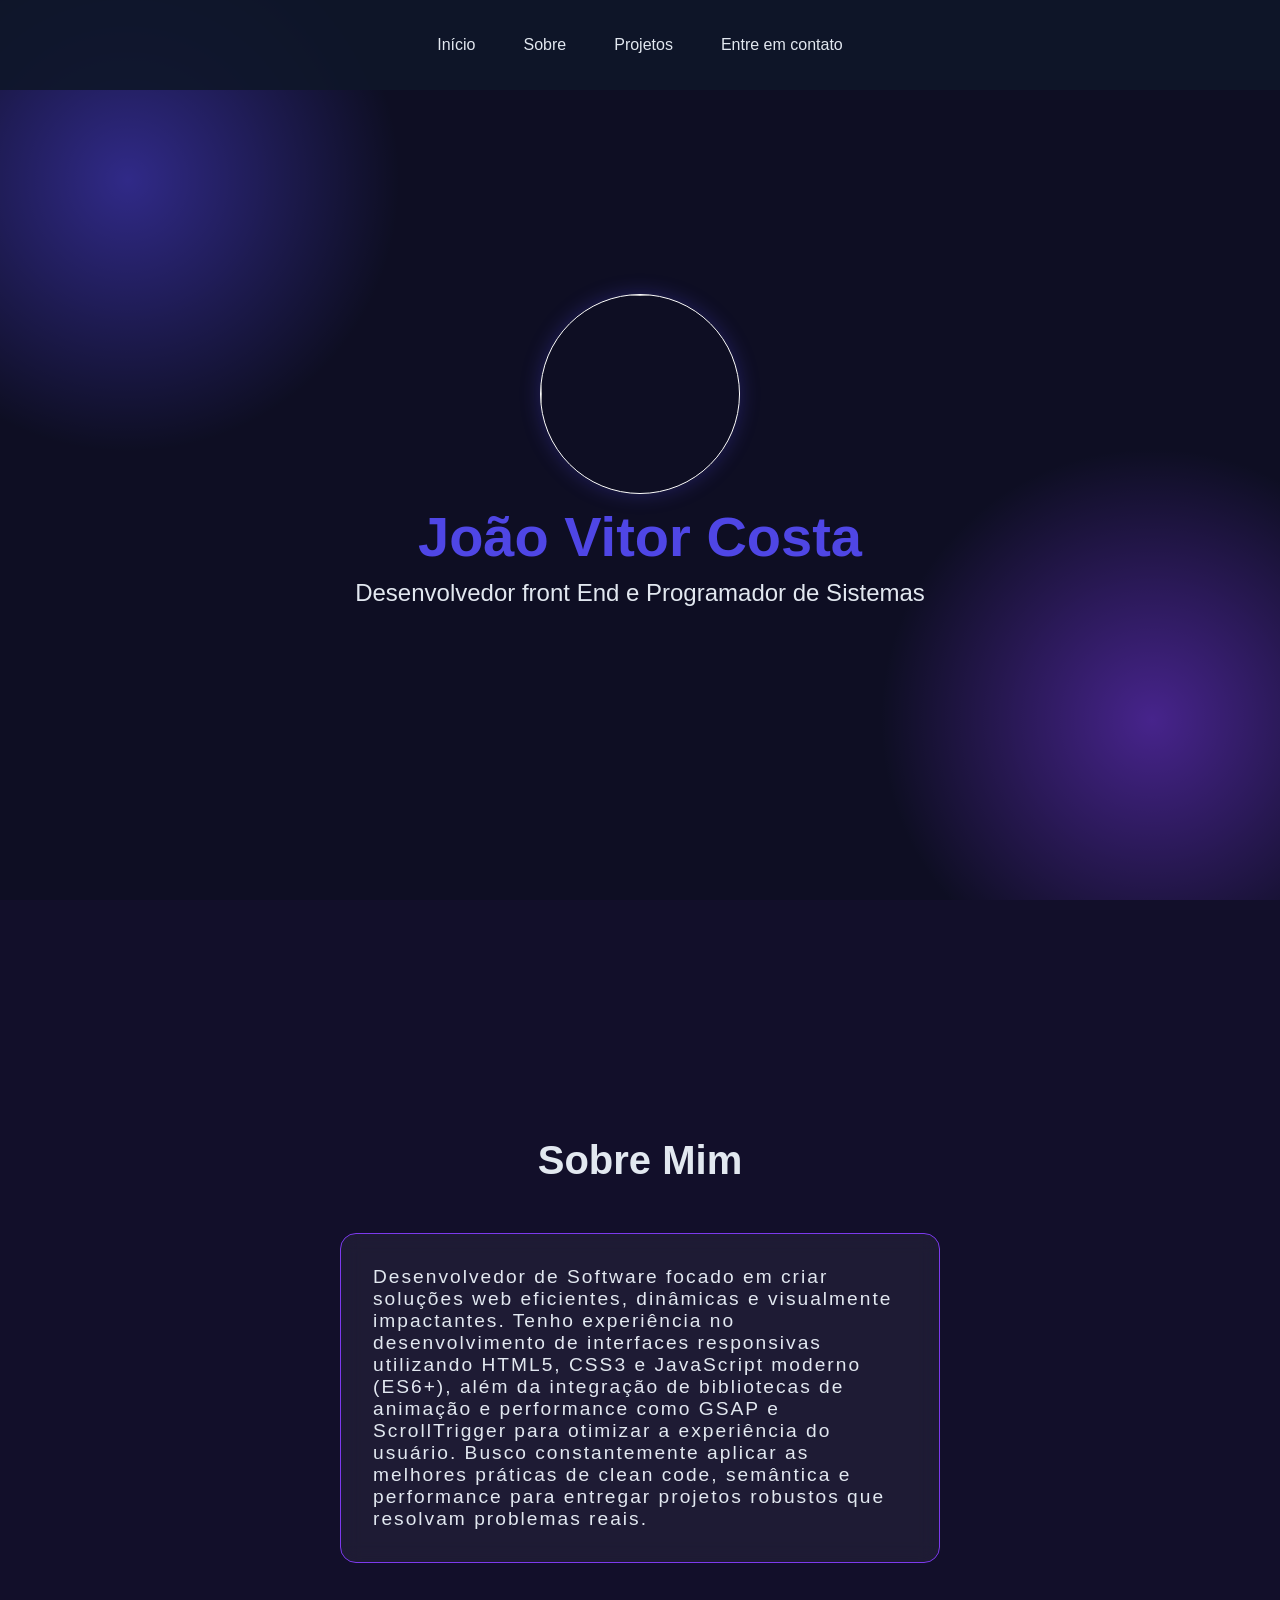
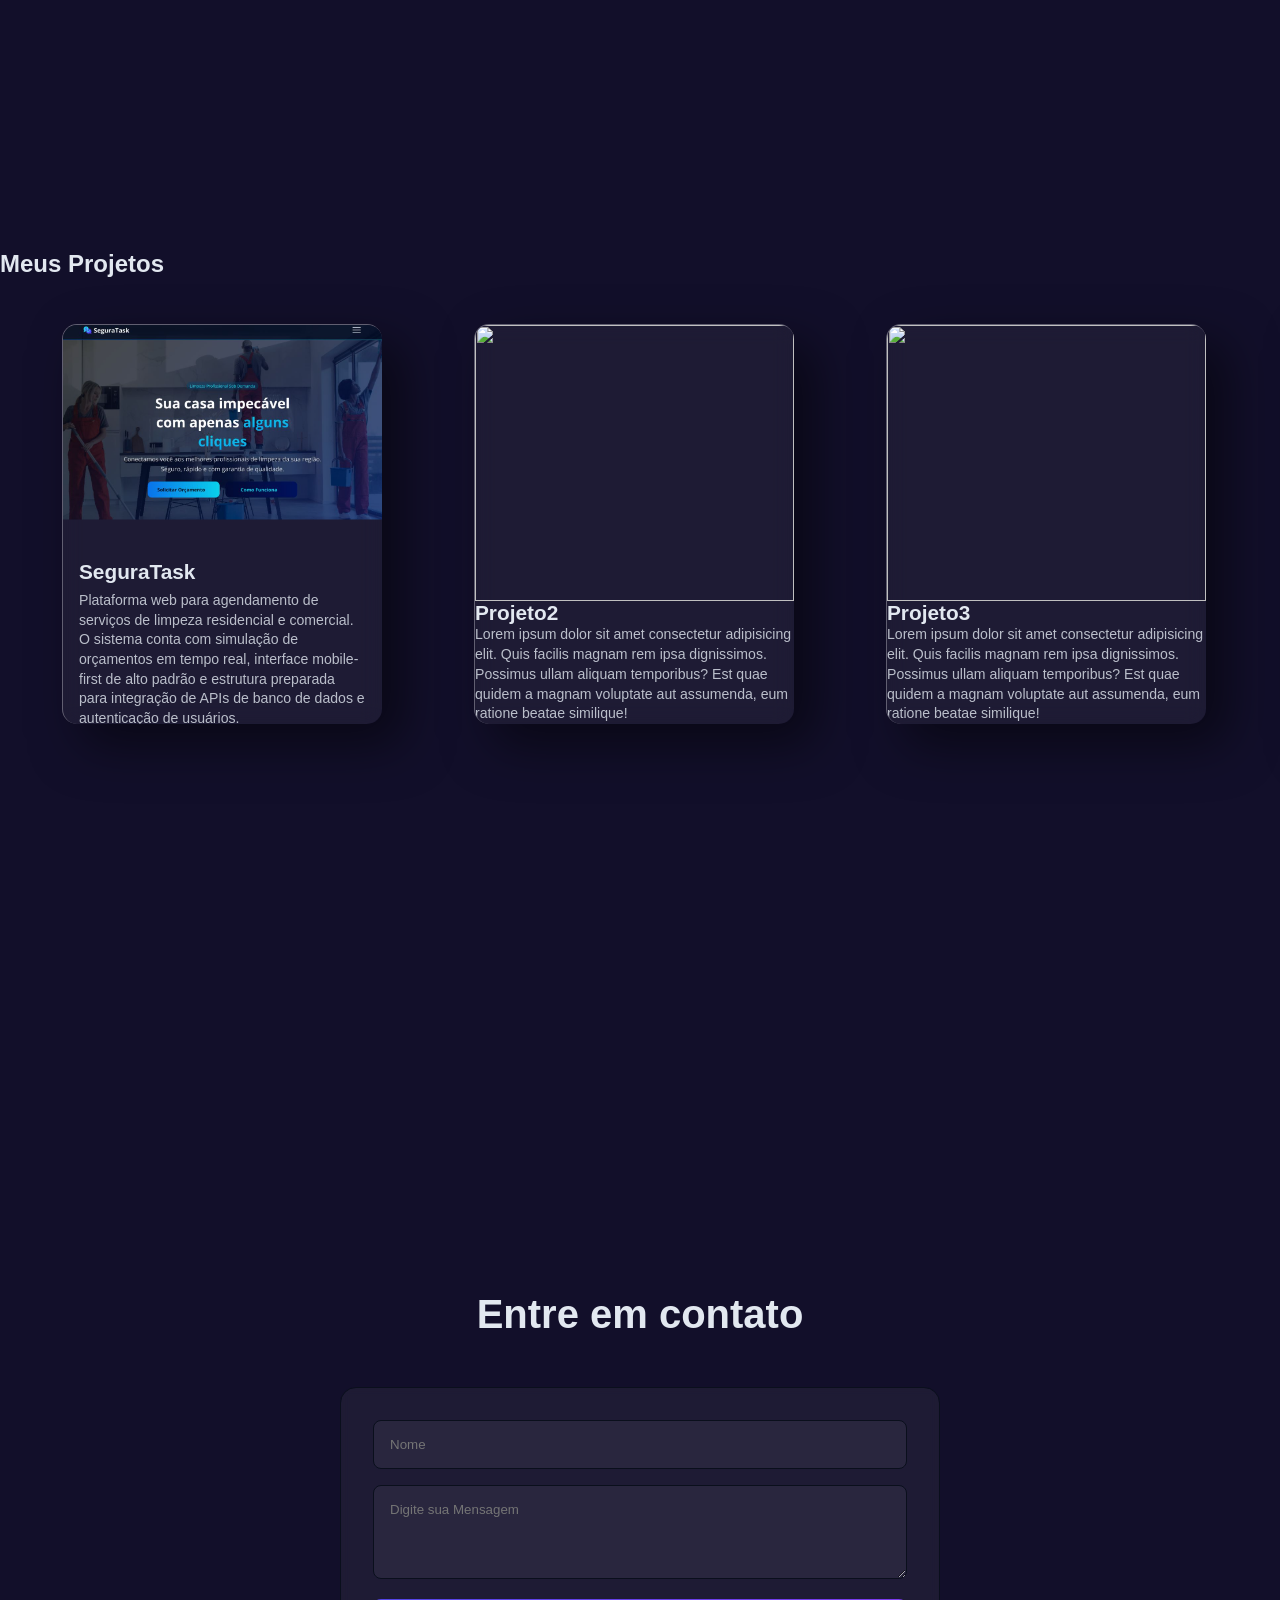
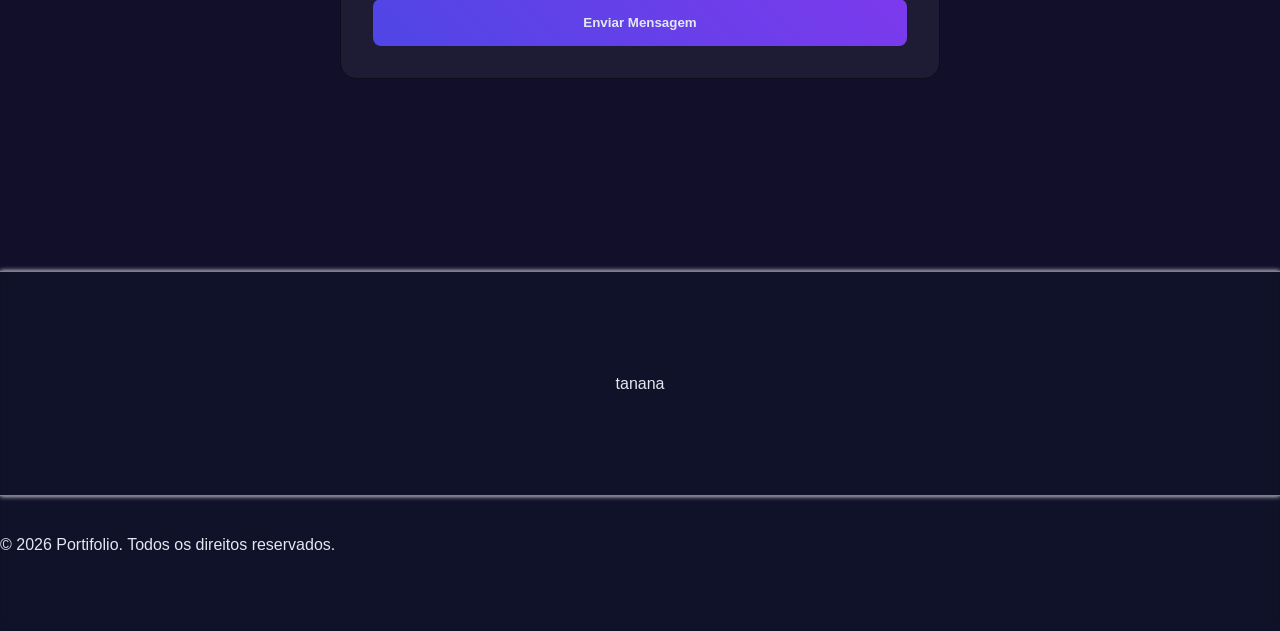
==== commit b1980b01: "upd1.4" ====
--- a/index.html
+++ b/index.html
@@ -88,8 +88,11 @@
                 >
               </h3>
               <p class="paragrafo-projetos">
-                Protótipo funcional focado no segmento de serviços de limpeza
-                automatizados...
+                Plataforma web para agendamento de serviços de limpeza
+                residencial e comercial. O sistema conta com simulação de
+                orçamentos em tempo real, interface mobile-first de alto padrão
+                e estrutura preparada para integração de APIs de banco de dados
+                e autenticação de usuários.
               </p>
             </div>
           </div>
--- a/style.css
+++ b/style.css
@@ -235,40 +235,76 @@
 
 .projetos-card {
   position: relative;
-  width: 300px;
-  height: 200px;
+  width: 320px;
+  height: 400px;
   margin: 30px;
   box-shadow: 20px 20px 50px rgba(0, 0, 0, 0.5);
   border-radius: 15px;
-  background: rgba(255, 255, 255, 0.1);
-  /*overflow: hidden;*/
-  display: flex;
-  justify-content: center;
-  align-items: center;
-  border-top: 1px solid rgba(255, 255, 255, 0.5);
-  border-left: 1px solid rgba(255, 255, 255, 0.5);
+  background: rgba(255, 255, 255, 0.05);
+  backdrop-filter: blur(10px);
+  border-top: 1px solid rgba(255, 255, 255, 0.3);
+  border-left: 1px solid rgba(255, 255, 255, 0.3);
   flex-shrink: 0;
-}
-
-.projetos-titulo {
-  margin-top: 50px;
-  text-align: center;
-  font-size: 2.5rem;
-  margin-bottom: 30px;
+  display: flex;
+  flex-direction: column;
+  overflow: hidden;
+}
+
+.projetos-card > a {
+  display: block;
+  width: 100%;
+  height: 55%;
+  flex-shrink: 0;
+  cursor: pointer;
 }
 
 .projetos-imagem {
-  height: 200px;
+  height: 100%;
   width: 100%;
   object-fit: cover;
+  display: block;
+  transition: all 0.3s ease;
+}
+
+.projetos-imagem:hover {
+  opacity: 0.85;
+  transform: scale(1.03);
+}
+
+.caixa-textos-projetos {
+  width: 100%;
+  height: 45%;
+  padding: 1rem 1.2rem;
+  display: flex;
+  flex-direction: column;
+  gap: 0.4rem;
+  box-sizing: border-box;
+  justify-content: flex-start;
 }
 
 .info-projetos {
-  margin-bottom: 5px;
+  font-size: 1.3rem;
+  font-weight: bold;
+  color: var(--claro);
+  margin: 0;
+}
+
+.info-projetos a {
+  text-decoration: none;
+  color: var(--claro);
+  transition: color 0.3s ease;
+}
+
+.info-projetos a:hover {
+  color: var(--primaria);
 }
 
 .paragrafo-projetos {
+  font-size: 0.88rem;
+  line-height: 1.4;
   color: rgba(226, 232, 240, 0.8);
+  text-align: left;
+  margin: 0;
 }
 
 .caixa-textos-projetos {
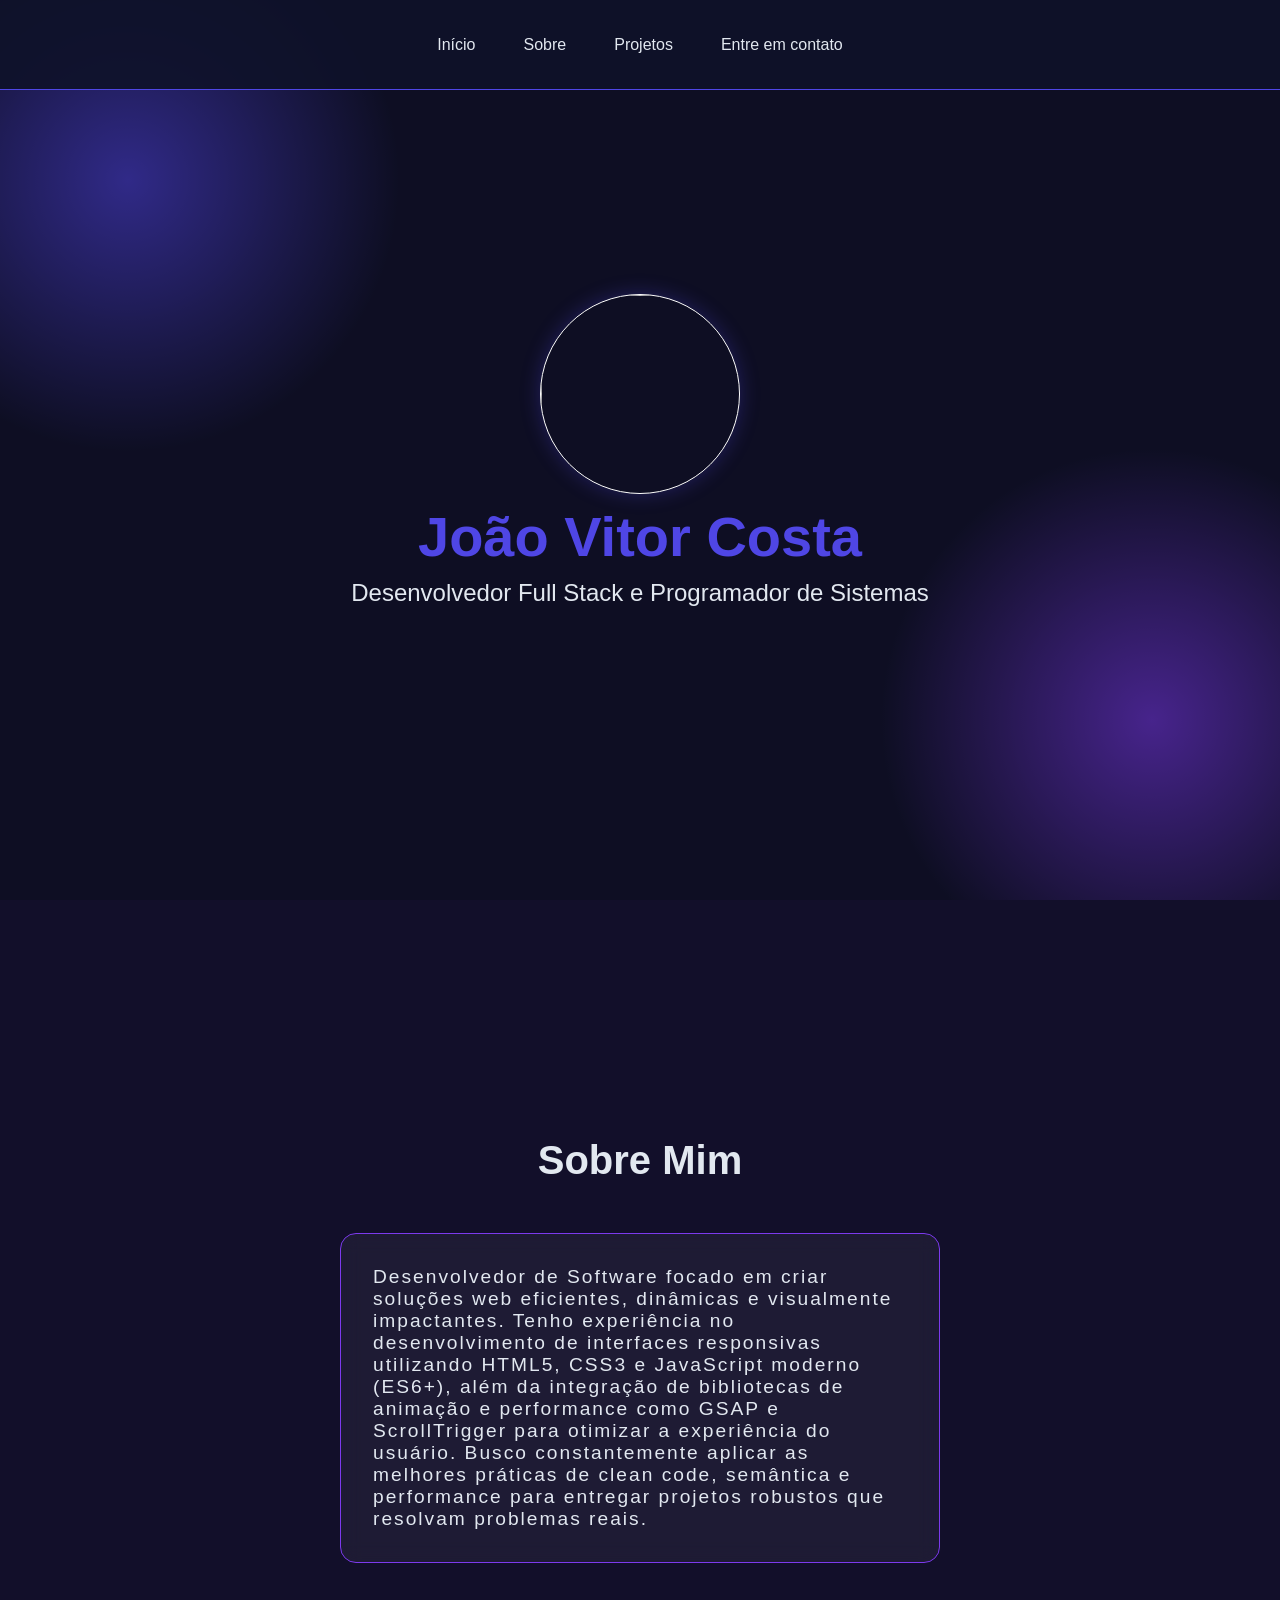
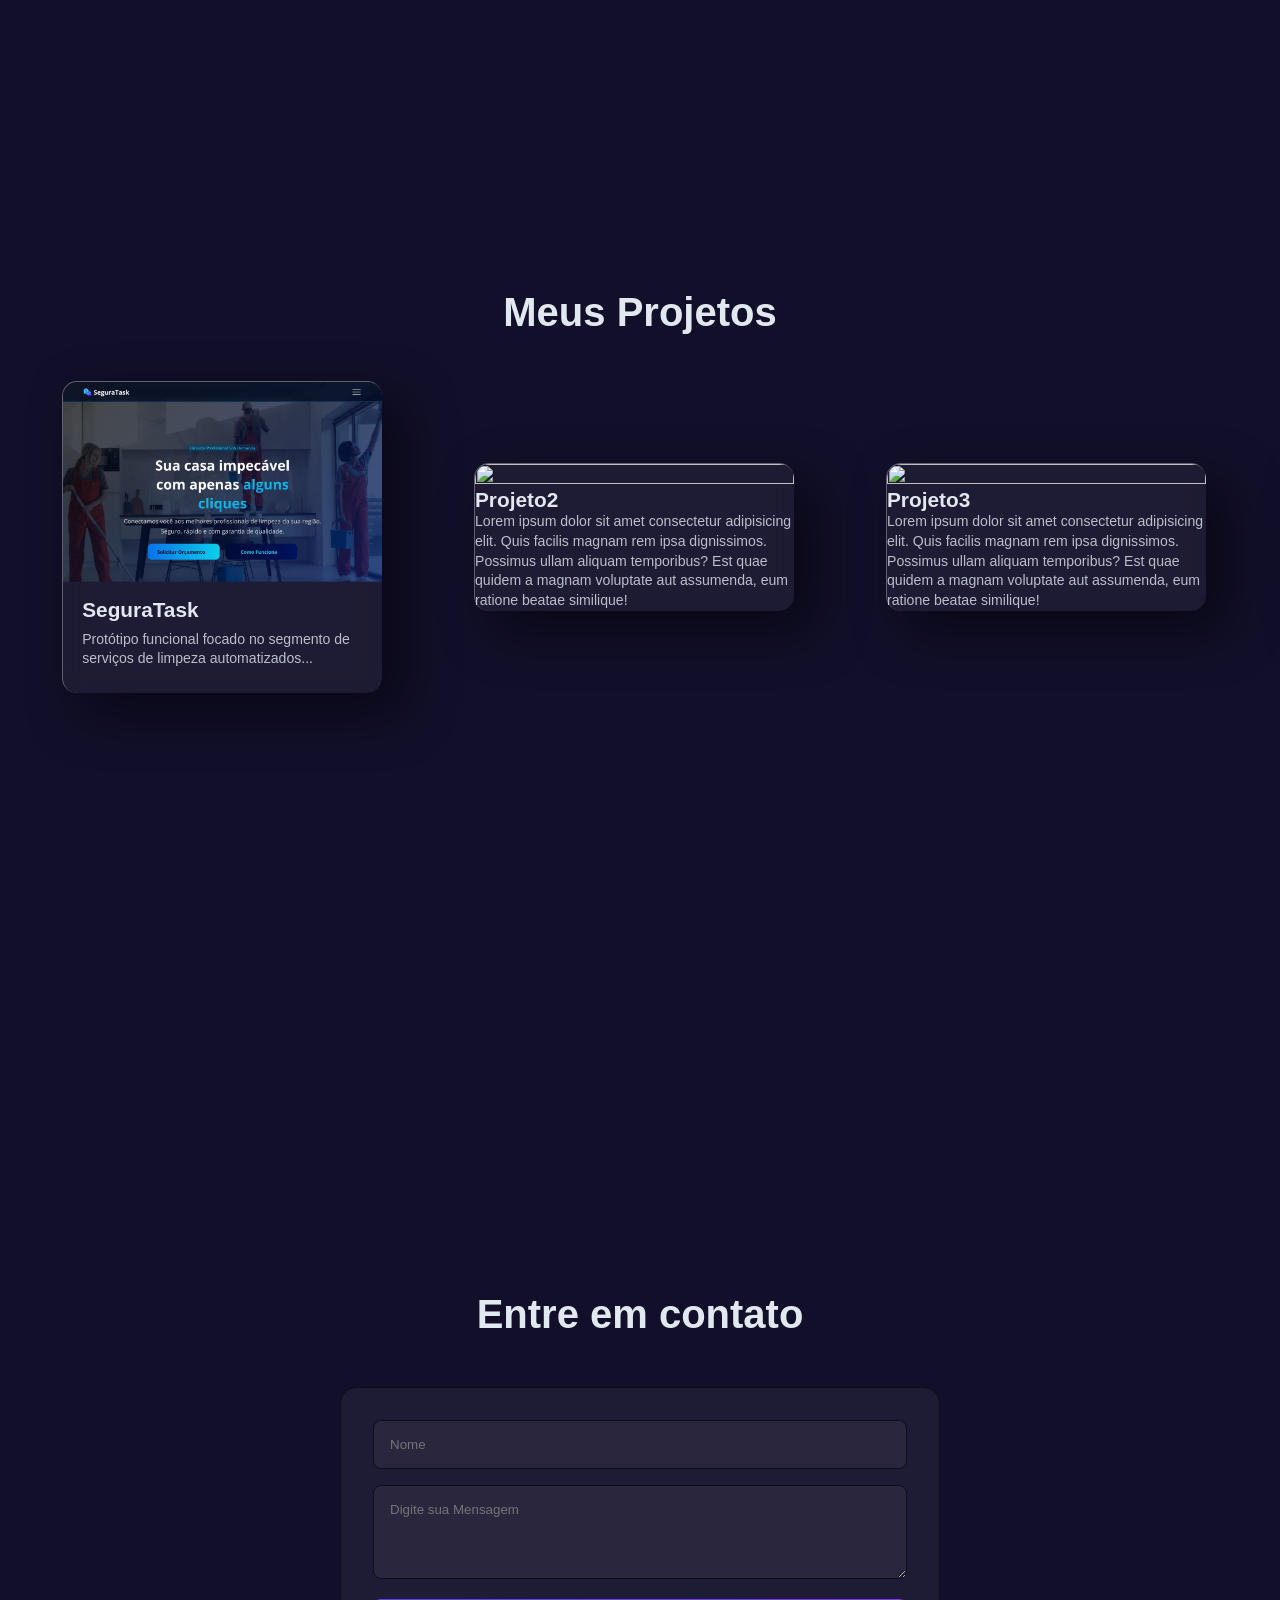
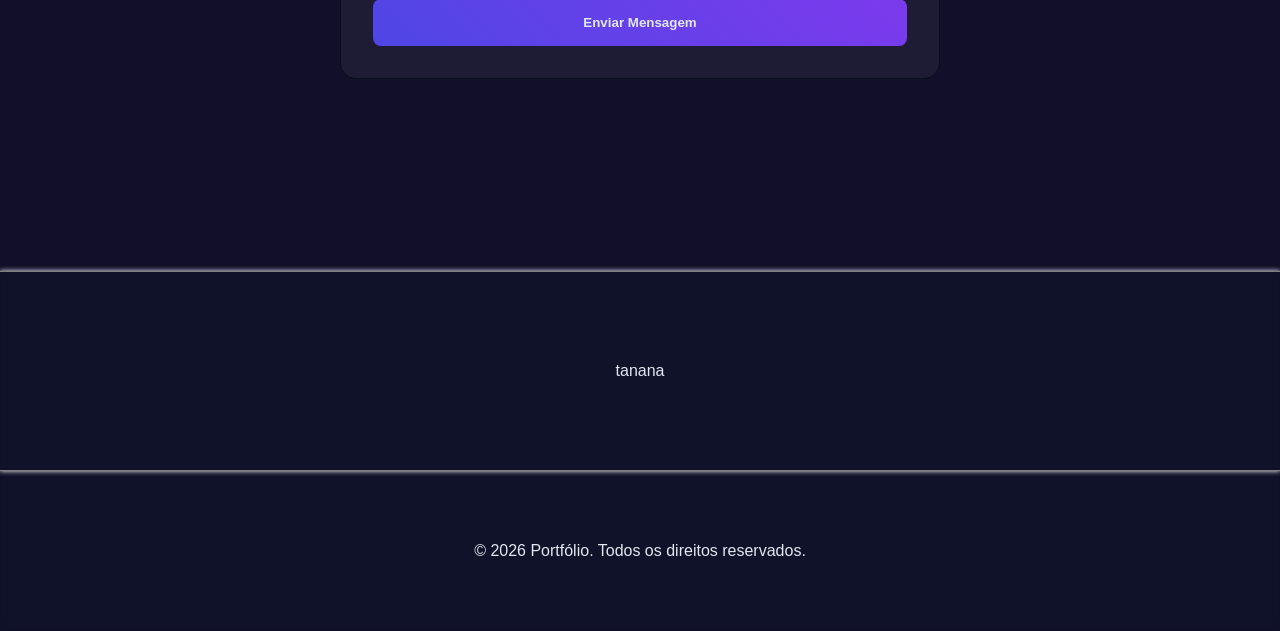
==== commit 3abd6b1e: "melhoria" ====
--- a/index.html
+++ b/index.html
@@ -46,7 +46,7 @@
         <img src="" class="foto-perfil" />
         <h1>João Vitor Costa</h1>
         <p class="cabecalho-sub-titulo">
-          Desenvolvedor front End e Programador de Sistemas
+          Desenvolvedor Full Stack e Programador de Sistemas
         </p>
       </div>
     </main>
@@ -70,7 +70,7 @@
         <h2 class="projetos-titulo">Meus Projetos</h2>
         <div class="projetos-caixa">
           <div class="projetos-card">
-            <a href="seguratask.vercel.app" target="_blank">
+            <a href="https://seguratask.vercel.app" target="_blank">
               <img
                 src="img/pj1.png"
                 alt="Layout do projeto SeguraTask"
@@ -81,18 +81,15 @@
               <!-- O título vira o link para o site na Vercel -->
               <h3 class="info-projetos">
                 <a
-                  href="seguratask.vercel.app"
+                  href="https://seguratask.vercel.app"
                   target="_blank"
                   class="projeto-link"
                   >SeguraTask</a
                 >
               </h3>
               <p class="paragrafo-projetos">
-                Plataforma web para agendamento de serviços de limpeza
-                residencial e comercial. O sistema conta com simulação de
-                orçamentos em tempo real, interface mobile-first de alto padrão
-                e estrutura preparada para integração de APIs de banco de dados
-                e autenticação de usuários.
+                Protótipo funcional focado no segmento de serviços de limpeza
+                automatizados...
               </p>
             </div>
           </div>
@@ -257,14 +254,13 @@
     <div class="creditos-caixa">
       <div class="creditos">
         <video autoplay muted loop class="video-creditos">
-          <source
-            src="videos/14369240-hd_1920_1080_30fps.mp4"
-            type="video/mp4"
-          />
+          <source src="img/14369240-hd_1920_1080_30fps.mp4" type="video/mp4" />
         </video>
         <p class="creditos-texto">tanana</p>
       </div>
-      <p>© 2026 Portifolio. Todos os direitos reservados.</p>
+      <div id="garantia">
+        <p>© 2026 Portfólio. Todos os direitos reservados.</p>
+      </div>
     </div>
     <script>
       VanillaTilt.init(document.querySelectorAll(".projetos-card"), {
--- a/style.css
+++ b/style.css
@@ -28,12 +28,13 @@
   height: 10vh;
   position: fixed;
   top: 0vh;
-  background: rgba(15, 23, 42, 0.9);
+  background: rgba(15, 18, 42, 0.9);
   width: 100%;
   z-index: 4;
   padding: 1.5rem;
   justify-content: center;
   align-items: center;
+  border-bottom: #4f46e5 1px solid;
 }
 
 .menu {
@@ -61,7 +62,7 @@
     left: 0;
     width: 50vw;
     height: 100vw;
-    background: rgba(15, 23, 42, 0.9);
+    background: rgba(15, 18, 42, 0.9);
     flex-direction: column;
     align-items: center;
     transform: translateX(-100%);
@@ -196,17 +197,7 @@
   letter-spacing: 2px;
 }
 
-/*.video-projetos {
-    position: fixed;
-    inset: 0;
-    width: 100%;
-    height: 100%;
-    object-fit: cover;
-    z-index: -1;
-}*/
-
 .projetos {
-  /*height: 555%;*/
   min-height: 100vh;
   overflow: hidden;
   position: relative;
@@ -218,6 +209,14 @@
   overflow: hidden;
   display: flex;
   flex-direction: column;
+}
+
+.projetos-titulo {
+  margin-top: 40px;
+  text-align: center;
+  font-size: 2.5rem;
+  width: 100%;
+  align-self: center;
 }
 
 .projetos-caixa {
@@ -233,10 +232,12 @@
   will-change: transform;
 }
 
+/* ==========================================================================
+   CARDS DE PROJETOS (SEM OVERFLOW E COMPATÍVEL COM VANILLA TILT)
+   ========================================================================== */
 .projetos-card {
   position: relative;
   width: 320px;
-  height: 400px;
   margin: 30px;
   box-shadow: 20px 20px 50px rgba(0, 0, 0, 0.5);
   border-radius: 15px;
@@ -247,7 +248,9 @@
   flex-shrink: 0;
   display: flex;
   flex-direction: column;
-  overflow: hidden;
+
+  /* Permite que os reflexos e sombras do efeito 3D flutuem livres */
+  transform-style: preserve-3d;
 }
 
 .projetos-card > a {
@@ -264,20 +267,22 @@
   object-fit: cover;
   display: block;
   transition: all 0.3s ease;
+
+  /* Como removemos o overflow do card, a imagem precisa herdar o arredondamento superior */
+  border-top-left-radius: 15px;
+  border-top-right-radius: 15px;
 }
 
 .projetos-imagem:hover {
   opacity: 0.85;
-  transform: scale(1.03);
 }
 
 .caixa-textos-projetos {
   width: 100%;
-  height: 45%;
-  padding: 1rem 1.2rem;
+  padding: 1rem 1.2rem 1.5rem 1.2rem;
   display: flex;
   flex-direction: column;
-  gap: 0.4rem;
+  gap: 0.5rem;
   box-sizing: border-box;
   justify-content: flex-start;
 }
@@ -307,9 +312,7 @@
   margin: 0;
 }
 
-.caixa-textos-projetos {
-  padding: 1rem;
-}
+/* ========================================================================== */
 
 .contatos {
   padding: 12rem 2rem;
@@ -386,31 +389,41 @@
   background: rgba(15, 23, 42, 0.4);
   height: 40vh;
   width: 100vw;
-  -webkit-backdrop-filte: blur(5px);
   backdrop-filter: blur(5px);
+  align-items: center;
+  display: flex;
+  flex-direction: column;
+}
+
+#garantia {
+  position: relative;
+  height: 20vh;
+  display: flex;
+  justify-content: center;
+  align-items: center;
+  text-align: center;
   align-items: center;
   justify-content: center;
   justify-items: center;
 }
-
 .creditos {
   height: 25vh;
   width: 100vw;
   border-top: 1px solid gray;
   border-bottom: 1px solid gray;
   justify-items: center;
+  align-items: center;
+  text-align: center;
   display: grid;
   place-items: center;
   overflow: hidden;
   box-shadow: #fff 0 0 5px;
-  margin-bottom: 40px;
 }
 
 .video-creditos {
   position: relative;
   height: 25vh;
   width: 100vw;
-
   object-fit: cover;
   display: block;
 }
@@ -424,7 +437,6 @@
   100% {
     transform: translateY(0);
   }
-
   50% {
     transform: translateY(-20px);
   }
@@ -433,9 +445,7 @@
 @keyframes box-pulse {
   0% {
     box-shadow: none;
-    /* começa apagado */
-  }
-
+  }
   30% {
     text-shadow:
       0 0 5px #a375fa,
@@ -443,7 +453,6 @@
       0 0 15px #7636e4,
       0 0 20px #6e25ec;
   }
-
   60% {
     box-shadow:
       0 0 20px #a375fa,
@@ -451,19 +460,15 @@
       0 0 10px #7636e4,
       0 0 5px #6e25ec;
   }
-
   100% {
     box-shadow: none;
-    /* volta a apagar */
   }
 }
 
 @keyframes text-pulse {
   0% {
     text-shadow: none;
-    /* começa apagado */
-  }
-
+  }
   30% {
     text-shadow:
       0 0 5px #a375fa,
@@ -471,7 +476,6 @@
       0 0 15px #7636e4,
       0 0 20px #6e25ec;
   }
-
   60% {
     text-shadow:
       0 0 20px #a375fa,
@@ -479,10 +483,8 @@
       0 0 10px #7636e4,
       0 0 5px #6e25ec;
   }
-
   100% {
     text-shadow: none;
-    /* volta a apagar */
   }
 }
 
@@ -491,7 +493,6 @@
     opacity: 0;
     translate: 100vw 0;
   }
-
   to {
     opacity: 1;
     translate: -100vw 0;
@@ -503,7 +504,6 @@
     opacity: 0;
     transform: translateX(-50px);
   }
-
   to {
     opacity: 1;
     transform: translateX(0);
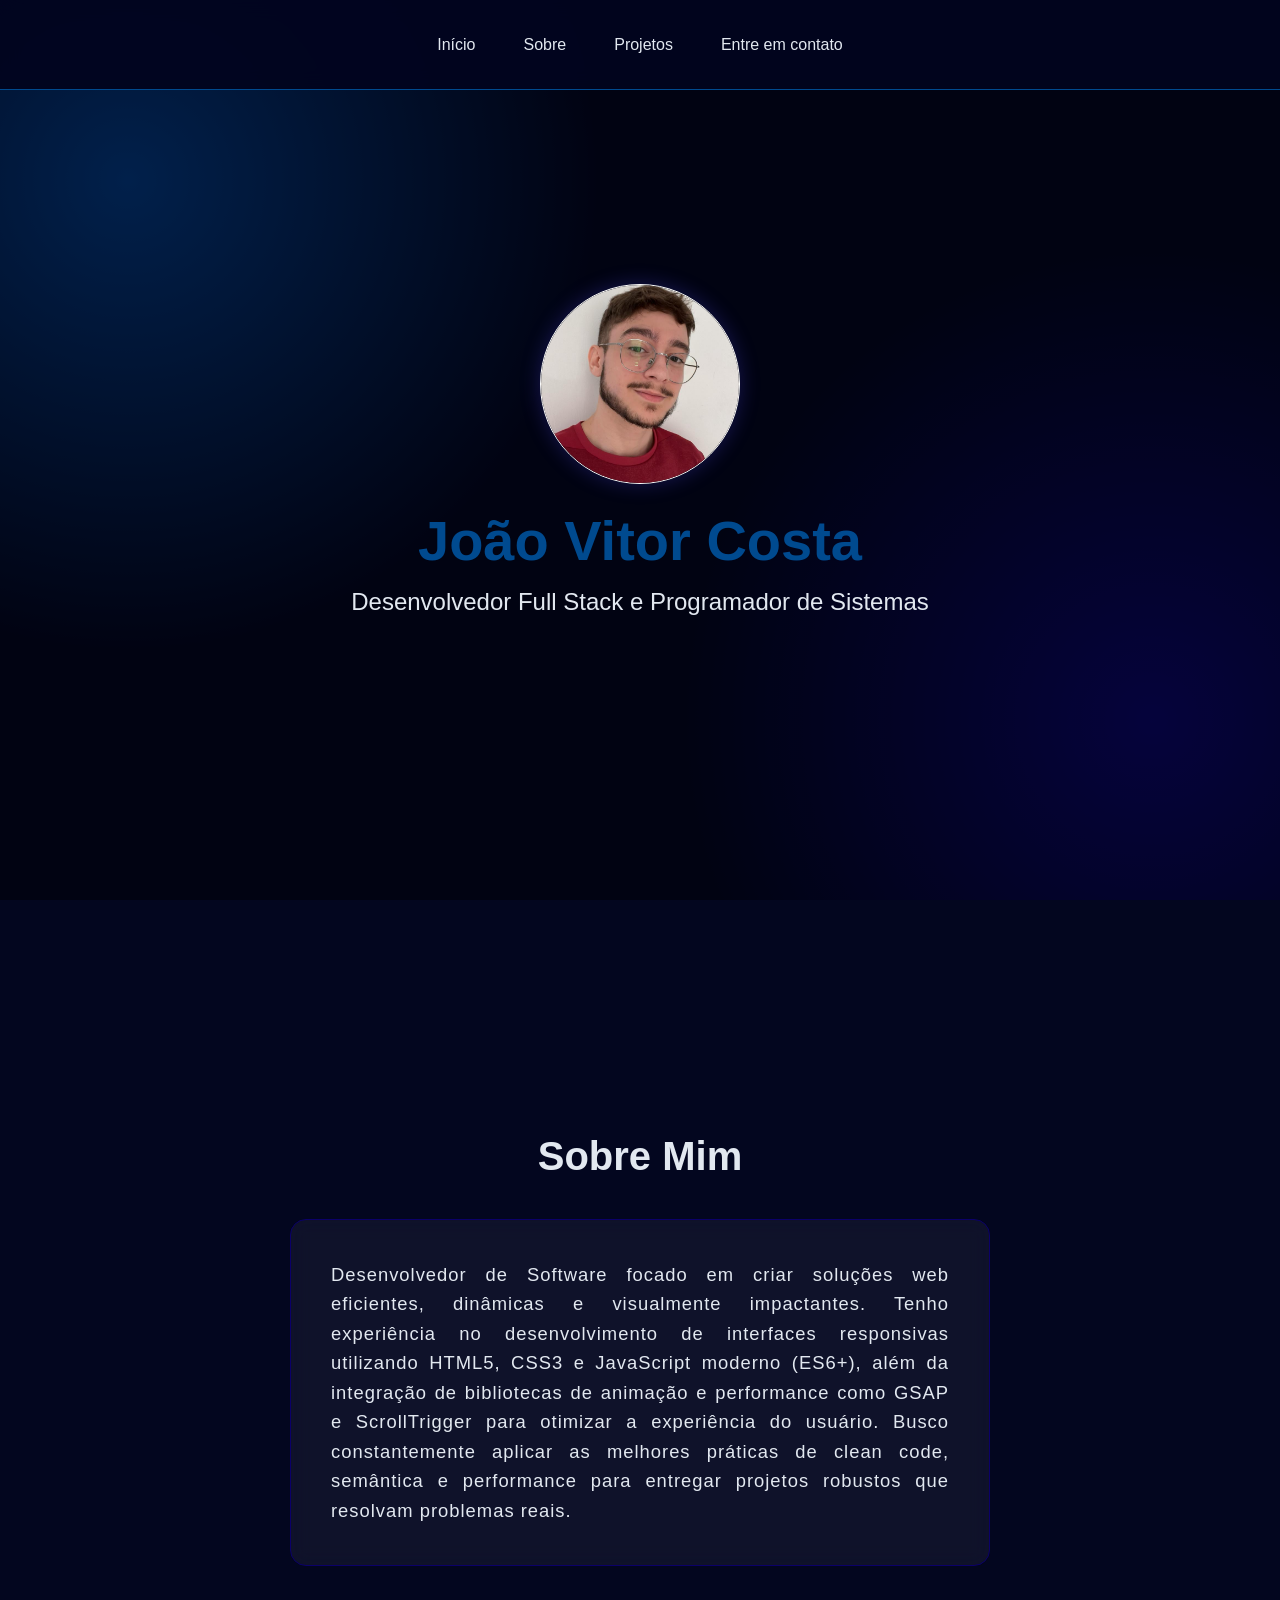
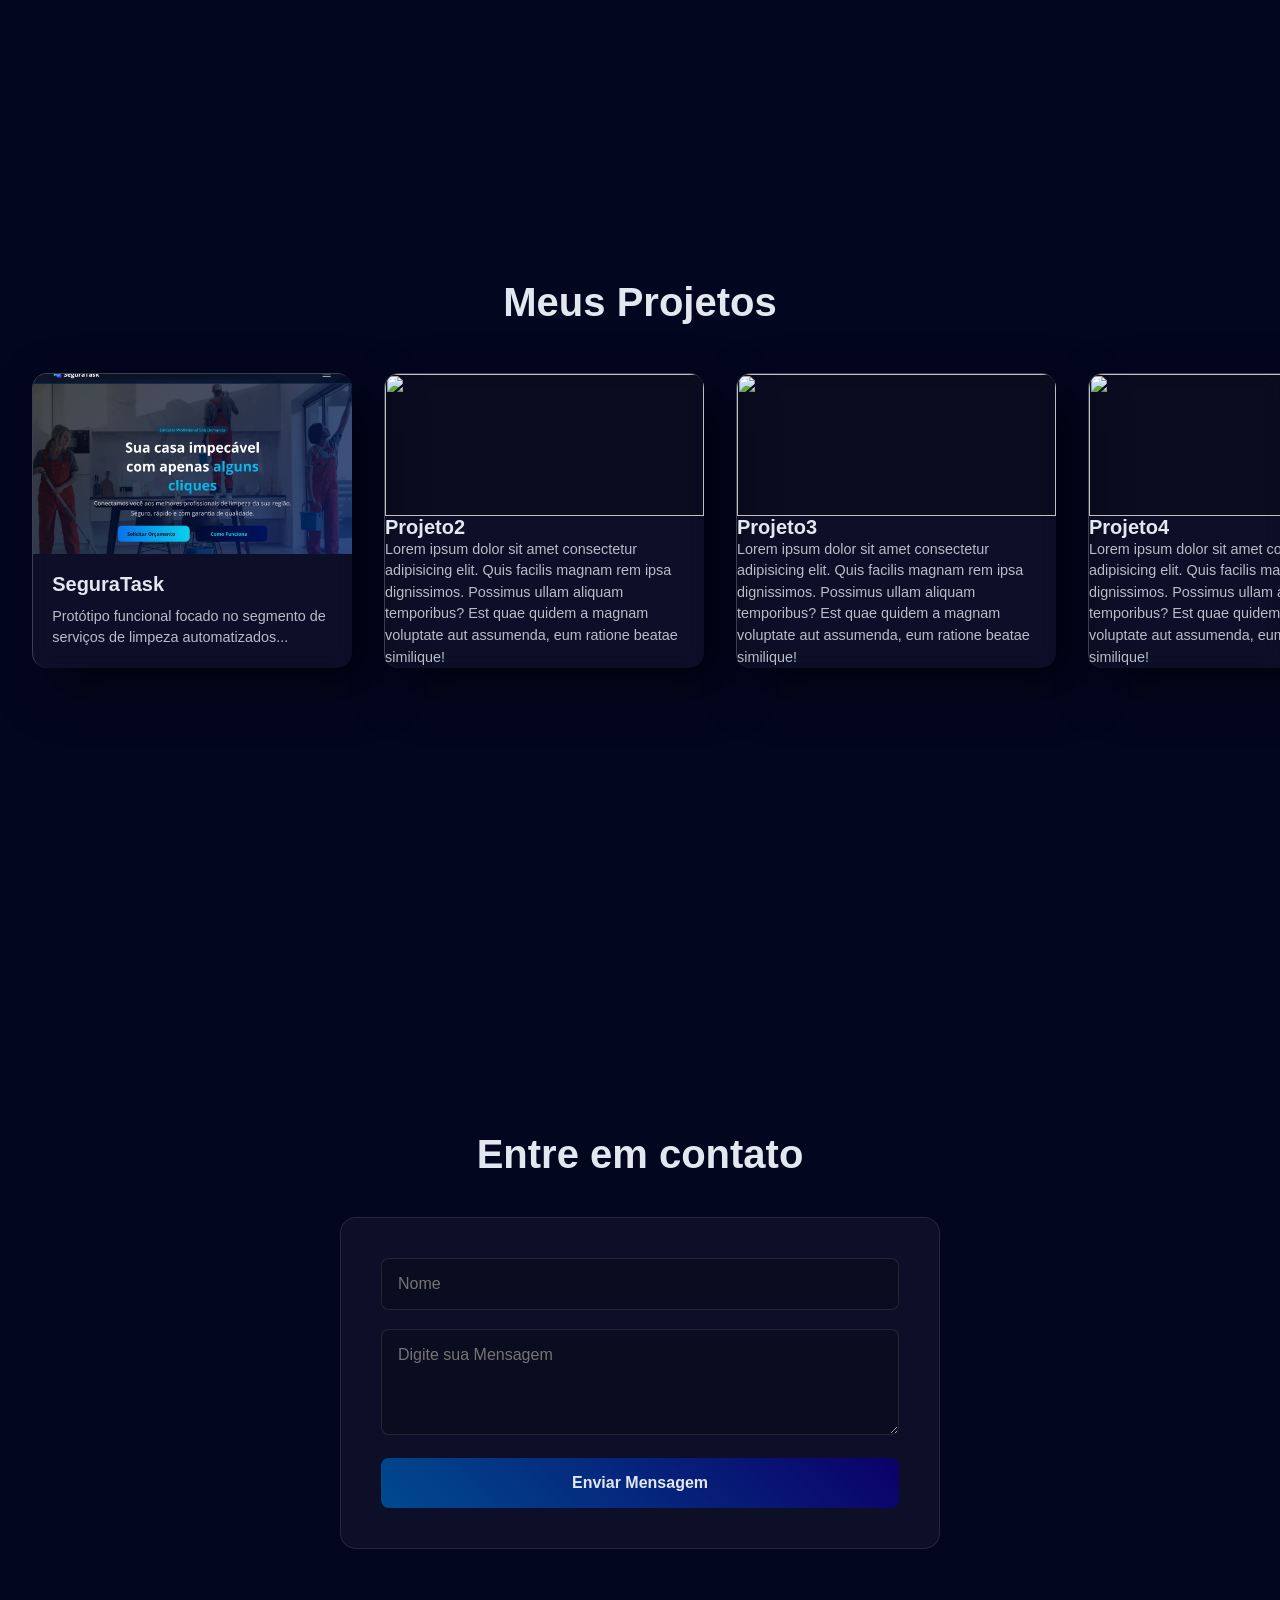
==== commit 511c36e8: "upd7" ====
--- a/index.html
+++ b/index.html
@@ -43,7 +43,10 @@
     </header>
     <main id="inicio" class="cabecalho">
       <div>
-        <img src="" class="foto-perfil" />
+        <img
+          src="img/WhatsApp Image 2026-06-22 at 11.00.35.jpeg"
+          class="foto-perfil"
+        />
         <h1>João Vitor Costa</h1>
         <p class="cabecalho-sub-titulo">
           Desenvolvedor Full Stack e Programador de Sistemas
@@ -251,17 +254,6 @@
         <button type="submit" class="button">Enviar Mensagem</button>
       </form>
     </section>
-    <div class="creditos-caixa">
-      <div class="creditos">
-        <video autoplay muted loop class="video-creditos">
-          <source src="img/14369240-hd_1920_1080_30fps.mp4" type="video/mp4" />
-        </video>
-        <p class="creditos-texto">tanana</p>
-      </div>
-      <div id="garantia">
-        <p>© 2026 Portfólio. Todos os direitos reservados.</p>
-      </div>
-    </div>
     <script>
       VanillaTilt.init(document.querySelectorAll(".projetos-card"), {
         max: 25,
@@ -342,6 +334,13 @@
         function build(respiroPx = 0) {
           if (horizontalTL) horizontalTL.kill();
 
+          // MUDANÇA: Se a tela for mobile (<= 1024px), limpa os estilos antigos do GSAP e encerra a função.
+          // Isso desativa o ScrollTrigger horizontal e deixa o overflow-x nativo do CSS agir.
+          if (window.innerWidth <= 1024) {
+            gsap.set([cards, ".projetos-card"], { clearProps: "all" });
+            return;
+          }
+
           const cardItems = gsap.utils.toArray(
             cards.querySelectorAll(".projetos-card"),
           );
@@ -357,7 +356,6 @@
           );
           const exitDistance = visibleWidth * 0.85;
 
-          // MUDANÇA: Entrada ultra rápida (5%). Sobra mais tempo para o meio (75%).
           const enterPct = 0.05;
           const mainPct = 0.75;
           const exitPct = 0.2;
@@ -380,7 +378,7 @@
             cards,
             {
               x: 0,
-              ease: "power3.out", // Suaviza a parada rápida
+              ease: "power3.out",
               duration: enterPct,
             },
             0,
@@ -409,15 +407,11 @@
             enterPct,
           );
 
-          // Revelação de todos os cartões comprimida logo no início do movimento horizontal
+          // Revelação de todos os cartões comprimida logo no início
           cardItems.forEach((card, i) => {
             if (i === 0) return;
 
             const progress = i / Math.max(cardItems.length - 1, 1);
-
-            // MUDANÇA: Multiplicador reduzido drasticamente para 0.25.
-            // Todos os cartões vão aparecer nos primeiros 25% do movimento total,
-            // ficando visíveis por muito mais tempo no "meio" do scroll.
             const startTime = enterPct + progress * mainPct * 0.25;
 
             horizontalTL.to(
@@ -479,20 +473,5 @@
         });
       });
     </script>
-    <script>
-      ScrollTrigger.create({
-        trigger: ".contatos",
-        start: "top 80%",
-        end: "bottom bottom",
-
-        onEnter: () => document.querySelector(".menu")?.classList.add("final"),
-        onLeave: () =>
-          document.querySelector(".menu")?.classList.remove("final"),
-        onEnterBack: () =>
-          document.querySelector(".menu")?.classList.add("final"),
-        onLeaveBack: () =>
-          document.querySelector(".menu")?.classList.remove("final"),
-      });
-    </script>
   </body>
 </html>
--- a/style.css
+++ b/style.css
@@ -1,3 +1,6 @@
+/* ==========================================================================
+   RESET & VARIÁVEIS
+   ========================================================================== */
 * {
   margin: 0;
   padding: 0;
@@ -7,13 +10,15 @@
 
 html {
   scroll-behavior: smooth;
+  overflow-x: hidden;
+  width: 100%;
 }
 
 :root {
-  --primaria: #4f46e5;
-  --secundaria: #7c3aed;
-  --escuro: #120f2a;
-  --maisEscuro: #0a0f1c;
+  --primaria: #004a8f;
+  --secundaria: #0b0069;
+  --escuro: #03061f;
+  --maisEscuro: #000000;
   --claro: #e2e8f0;
   --vidro: rgba(255, 255, 255, 1);
 }
@@ -21,20 +26,29 @@
 body {
   background-color: var(--escuro);
   color: var(--claro);
+  overflow-x: hidden;
+  width: 100%;
+}
+
+header {
+  position: fixed;
+  top: 0;
+  left: 0;
+  width: 100%;
+  z-index: 10;
 }
 
 .navegacao {
   display: flex;
   height: 10vh;
-  position: fixed;
-  top: 0vh;
-  background: rgba(15, 18, 42, 0.9);
-  width: 100%;
-  z-index: 4;
+  background: rgba(2, 5, 31, 0.95);
+  backdrop-filter: blur(10px);
+  width: 100%;
   padding: 1.5rem;
   justify-content: center;
   align-items: center;
-  border-bottom: #4f46e5 1px solid;
+  border-bottom: var(--primaria) 1px solid;
+  transition: transform 0.4s ease-in-out;
 }
 
 .menu {
@@ -42,64 +56,6 @@
   justify-content: center;
   list-style: none;
   gap: 3rem;
-}
-
-.mobile-menu {
-  position: fixed;
-  cursor: pointer;
-  display: none;
-  z-index: 5;
-}
-
-@media (max-width: 999px) {
-  body {
-    overflow-x: hidden;
-  }
-
-  .navegacao {
-    position: fixed;
-    top: 0;
-    left: 0;
-    width: 50vw;
-    height: 100vw;
-    background: rgba(15, 18, 42, 0.9);
-    flex-direction: column;
-    align-items: center;
-    transform: translateX(-100%);
-    transition: transform 0.4s ease-in;
-  }
-
-  .navegacao li {
-    margin-right: 0;
-    opacity: 0;
-  }
-
-  .mobile-menu {
-    display: block;
-    flex-direction: column;
-  }
-
-  .menu {
-    flex-direction: column;
-    gap: 1rem;
-  }
-}
-
-.navegacao.active {
-  transform: translateX(0);
-}
-
-.navegacao.active li {
-  opacity: 1;
-}
-
-.mobile-menu div {
-  z-index: 6;
-  width: 32px;
-  height: 2px;
-  background: #fff;
-  margin: 8px;
-  transition: 0.3s;
 }
 
 .menu-link {
@@ -130,61 +86,124 @@
   width: 100%;
 }
 
+.mobile-menu {
+  position: fixed;
+  top: 2vh;
+  right: 1.5rem;
+  cursor: pointer;
+  display: none;
+  z-index: 15;
+  background: rgba(15, 18, 42, 0.8);
+  padding: 4px;
+  border-radius: 8px;
+  border: 1px solid rgba(255, 255, 255, 0.1);
+}
+
+.mobile-menu div {
+  width: 32px;
+  height: 2px;
+  background: #fff;
+  margin: 8px;
+  transition: 0.3s;
+}
+
+@media (max-width: 999px) {
+  .mobile-menu {
+    display: block;
+  }
+
+  .navegacao {
+    position: fixed;
+    top: 0;
+    left: 0;
+    width: 100%;
+    height: 100vh;
+    background: rgba(2, 5, 31, 0.95);
+    flex-direction: column;
+    justify-content: center;
+    align-items: center;
+    transform: translateX(-100%);
+    border-bottom: none;
+  }
+
+  .navegacao.active {
+    transform: translateX(0);
+  }
+
+  .menu {
+    flex-direction: column;
+    align-items: center;
+    gap: 2.5rem;
+  }
+
+  .menu-link {
+    font-size: 1.5rem;
+  }
+}
+
+/* ==========================================================================
+   HERO / CABEÇALHO PRINCIPAL
+   ========================================================================== */
 .cabecalho {
-  width: 100vw;
-  height: 100vh;
+  width: 100%;
+  min-height: 100vh;
   display: flex;
   justify-content: center;
   align-items: center;
   flex-direction: column;
+  padding: 2rem;
+  text-align: center;
 }
 
 .foto-perfil {
   display: block;
-  margin: 0 auto;
-  width: 200px;
-  height: 200px;
+  margin: 0 auto 1.5rem auto;
+  width: clamp(150px, 22vw, 200px);
+  height: clamp(150px, 22vw, 200px);
   box-shadow: 0 0 20px rgba(79, 70, 229, 0.3);
   border-radius: 50%;
   border: 1.5px solid var(--vidro);
   animation: flutuar 5s ease-in-out infinite;
+  object-fit: cover;
 }
 
 h1 {
-  font-size: 3.5rem;
+  font-size: clamp(2.2rem, 6vw, 3.5rem);
   color: var(--primaria);
   font-weight: bold;
-  margin: 10px;
-  text-align: center;
+  margin-bottom: 15px;
 }
 
 .cabecalho-sub-titulo {
-  font-size: 1.5rem;
-  color: var(--claro);
-}
-
-.sobre {
-  padding: 6rem 2rem;
-}
-
+  font-size: clamp(1.1rem, 3vw, 1.5rem);
+  color: var(--claro);
+  max-width: 600px;
+  margin: 0 auto;
+}
+
+/* ==========================================================================
+   SEÇÃO SOBRE
+   ========================================================================== */
 .sobre-seçao {
   min-height: 100vh;
   display: flex;
   justify-content: center;
   align-items: center;
   flex-direction: column;
+  padding: 5rem 1.5rem;
 }
 
 .sobre-titulo {
-  font-size: 2.5rem;
+  font-size: clamp(2rem, 4vw, 2.5rem);
   color: var(--claro);
   text-align: center;
-  margin-bottom: 50px;
+  margin-bottom: 40px;
 }
 
 .sobre-caixa {
-  padding: 2rem;
-  max-width: 600px;
+  padding: clamp(1.5rem, 4vw, 2.5rem);
+  max-width: 700px;
+  width: 100%;
   margin: 0 auto;
   border-radius: 16px;
   border: 1px solid var(--secundaria);
@@ -193,70 +212,82 @@
 }
 
 .sobre-paragrafo {
-  font-size: 1.2rem;
-  letter-spacing: 2px;
-}
-
+  font-size: clamp(1rem, 2.5vw, 1.15rem);
+  line-height: 1.6;
+  letter-spacing: 1px;
+  text-align: justify;
+}
+
+/* ==========================================================================
+   SEÇÃO PROJETOS (SCROLL ADAPTADO)
+   ========================================================================== */
 .projetos {
   min-height: 100vh;
-  overflow: hidden;
   position: relative;
+  width: 100%;
 }
 
 .projetos-scrolling {
-  padding-top: 50px;
-  height: 100vh;
-  overflow: hidden;
+  padding-top: 60px;
+  min-height: 100vh;
   display: flex;
   flex-direction: column;
+  width: 100%;
+}
+
+@media (max-width: 1024px) {
+  /* No mobile, remove a altura forçada de 100vh para aproximar da próxima seção */
+  .projetos,
+  .projetos-scrolling {
+    min-height: auto !important;
+    height: auto !important;
+  }
 }
 
 .projetos-titulo {
-  margin-top: 40px;
+  margin-top: 20px;
   text-align: center;
-  font-size: 2.5rem;
-  width: 100%;
-  align-self: center;
+  font-size: clamp(2rem, 4vw, 2.5rem);
+  width: 100%;
+  padding: 0 1rem;
 }
 
 .projetos-caixa {
   position: relative;
   display: flex;
-  align-items: center;
+  align-items: stretch;
   flex-wrap: nowrap;
   width: max-content;
   z-index: 1;
   gap: 2rem;
-  padding: 0 2rem;
-  margin-top: 1rem;
+  padding: 3rem 2rem;
   will-change: transform;
 }
 
-/* ==========================================================================
-   CARDS DE PROJETOS (SEM OVERFLOW E COMPATÍVEL COM VANILLA TILT)
-   ========================================================================== */
 .projetos-card {
   position: relative;
   width: 320px;
-  margin: 30px;
   box-shadow: 20px 20px 50px rgba(0, 0, 0, 0.5);
   border-radius: 15px;
-  background: rgba(255, 255, 255, 0.05);
+  background: rgba(255, 255, 255, 0.04);
   backdrop-filter: blur(10px);
-  border-top: 1px solid rgba(255, 255, 255, 0.3);
-  border-left: 1px solid rgba(255, 255, 255, 0.3);
+  border-top: 1px solid rgba(255, 255, 255, 0.2);
+  border-left: 1px solid rgba(255, 255, 255, 0.2);
   flex-shrink: 0;
   display: flex;
   flex-direction: column;
-
-  /* Permite que os reflexos e sombras do efeito 3D flutuem livres */
   transform-style: preserve-3d;
+  transition: border-color 0.3s ease;
+}
+
+.projetos-card:hover {
+  border-color: var(--primaria);
 }
 
 .projetos-card > a {
   display: block;
   width: 100%;
-  height: 55%;
+  height: 180px;
   flex-shrink: 0;
   cursor: pointer;
 }
@@ -267,10 +298,9 @@
   object-fit: cover;
   display: block;
   transition: all 0.3s ease;
-
-  /* Como removemos o overflow do card, a imagem precisa herdar o arredondamento superior */
-  border-top-left-radius: 15px;
-  border-top-right-radius: 15px;
+  border-top-left-radius: 14px;
+  border-top-right-radius: 14px;
+  background-color: rgba(0, 0, 0, 0.2);
 }
 
 .projetos-imagem:hover {
@@ -279,19 +309,17 @@
 
 .caixa-textos-projetos {
   width: 100%;
-  padding: 1rem 1.2rem 1.5rem 1.2rem;
+  padding: 1.2rem;
   display: flex;
   flex-direction: column;
-  gap: 0.5rem;
-  box-sizing: border-box;
-  justify-content: flex-start;
+  gap: 0.6rem;
+  flex-grow: 1;
 }
 
 .info-projetos {
-  font-size: 1.3rem;
+  font-size: 1.25rem;
   font-weight: bold;
   color: var(--claro);
-  margin: 0;
 }
 
 .info-projetos a {
@@ -305,71 +333,151 @@
 }
 
 .paragrafo-projetos {
-  font-size: 0.88rem;
-  line-height: 1.4;
+  font-size: 0.9rem;
+  line-height: 1.5;
   color: rgba(226, 232, 240, 0.8);
   text-align: left;
-  margin: 0;
-}
-
-/* ========================================================================== */
-
+}
+
+/* ==========================================================================
+   RESPONSIVIDADE: QUEBRA DO SCROLL GSAP E ATIVAÇÃO DO OVERFLOW-X NATIVO
+   ========================================================================== */
+@media (max-width: 1024px) {
+  .projetos {
+    overflow: visible;
+    min-height: auto !important; /* Remove a altura mínima de tela cheia */
+    height: auto !important; /* Força a altura a se adaptar ao tamanho do card */
+  }
+  .projetos-scrolling {
+    min-height: auto !important;
+    height: auto !important;
+    overflow-x: auto;
+    padding-top: 20px; /* Diminui o espaço interno no topo (era 60px) */
+    padding-bottom: 0px; /* Remove folgas na parte de baixo */
+  }
+  .projetos-caixa {
+    width: max-content !important;
+    transform: none !important;
+    padding: 1rem 1rem; /* Diminui o respiro interno da caixa de cards */
+    gap: 1.5rem;
+  }
+}
+
+/* ==========================================================================
+   SEÇÃO CONTATOS (DISTÂNCIA ENCURTADA)
+   ========================================================================== */
 .contatos {
-  padding: 12rem 2rem;
+  padding: 2rem 1.5rem 6rem 1.5rem; /* Diminuído o padding superior de 6rem para 2rem */
+  width: 100%;
 }
 
 .contatos-titulo {
   text-align: center;
-  font-size: 2.5rem;
-  margin-bottom: 50px;
+  font-size: clamp(2rem, 4vw, 2.5rem);
+  margin-bottom: 40px;
 }
 
 .formulario-contatos {
   max-width: 600px;
+  width: 100%;
   margin: 0 auto;
-  background: rgba(255, 255, 255, 0.05);
+  background: rgba(255, 255, 255, 0.04);
   backdrop-filter: blur(5px);
-  border: 1px solid var(--maisEscuro);
+  border: 1px solid rgba(255, 255, 255, 0.1);
   border-radius: 16px;
-  padding: 2rem;
+  padding: clamp(1.5rem, 4vw, 2.5rem);
 }
 
 .nome-form {
-  margin-bottom: 1rem;
+  margin-bottom: 1.2rem;
 }
 
 .campo-form {
   width: 100%;
   padding: 1rem;
-  background: rgba(255, 255, 255, 0.05);
+  background: rgba(0, 0, 0, 0.2);
   border-radius: 8px;
   color: var(--claro);
-  border: 1px solid var(--maisEscuro);
+  border: 1px solid rgba(255, 255, 255, 0.1);
+  font-size: 1rem;
+  transition: all 0.3s ease;
 }
 
 .campo-form:focus {
   outline: none;
   border-color: var(--secundaria);
-  box-shadow: 0 0 10px var(--escuro);
+  box-shadow: 0 0 10px rgba(124, 58, 237, 0.3);
 }
 
 .button {
   color: var(--claro);
   background: linear-gradient(45deg, var(--primaria), var(--secundaria));
-  padding: 1rem 2rem;
+  padding: 1rem;
   border: none;
   border-radius: 8px;
   cursor: pointer;
   font-weight: bold;
   width: 100%;
-  transition: all 0.5s ease;
+  font-size: 1rem;
+  transition: all 0.3s ease;
 }
 
 .button:hover {
-  transform: translateY(-4px);
-  box-shadow: 0 5px 15px var(--escuro);
-}
-
+  transform: translateY(-3px);
+  box-shadow: 0 5px 15px rgba(79, 70, 229, 0.4);
+}
+
+/* ==========================================================================
+   FOOTER / CRÉDITOS
+   ========================================================================== */
+.creditos-caixa {
+  position: relative;
+  background: transparent;
+  width: 100vw;
+  height: 100vh;
+}
+
+.creditos {
+  height: 200px;
+  width: 100vw;
+  position: absolute;
+  top: 50%;
+  left: 50%;
+  transform: translate(-50%, -50%);
+  overflow: hidden;
+}
+
+.video-creditos {
+  width: 100vw;
+  height: 100vh;
+  object-fit: cover;
+  position: absolute;
+  top: 50%;
+  left: 50%;
+  transform: translate(-50%, -50%);
+}
+
+.creditos-texto {
+  position: absolute;
+  top: 50%;
+  left: 50%;
+  transform: translate(-50%, -50%);
+  z-index: 2;
+  font-weight: bold;
+  font-size: 1.5rem;
+}
+
+#garantia {
+  position: absolute;
+  bottom: 0;
+  left: 50%;
+  transform: translate(-50%);
+  margin-bottom: 20px;
+}
+
+/* ==========================================================================
+   EFEITOS E ANIMAÇÕES
+   ========================================================================== */
 .particula {
   position: fixed;
   top: 0;
@@ -377,59 +485,11 @@
   width: 100%;
   height: 100%;
   z-index: -1;
-  opacity: 0.5;
+  opacity: 0.4;
   background:
-    radial-gradient(circle at 10% 20%, var(--primaria) 0%, transparent 20%),
-    radial-gradient(circle at 90% 80%, var(--secundaria) 0%, transparent 20%),
+    radial-gradient(circle at 10% 20%, var(--primaria) 0%, transparent 35%),
+    radial-gradient(circle at 90% 80%, var(--secundaria) 0%, transparent 35%),
     var(--maisEscuro);
-}
-
-.creditos-caixa {
-  position: relative;
-  background: rgba(15, 23, 42, 0.4);
-  height: 40vh;
-  width: 100vw;
-  backdrop-filter: blur(5px);
-  align-items: center;
-  display: flex;
-  flex-direction: column;
-}
-
-#garantia {
-  position: relative;
-  height: 20vh;
-  display: flex;
-  justify-content: center;
-  align-items: center;
-  text-align: center;
-  align-items: center;
-  justify-content: center;
-  justify-items: center;
-}
-.creditos {
-  height: 25vh;
-  width: 100vw;
-  border-top: 1px solid gray;
-  border-bottom: 1px solid gray;
-  justify-items: center;
-  align-items: center;
-  text-align: center;
-  display: grid;
-  place-items: center;
-  overflow: hidden;
-  box-shadow: #fff 0 0 5px;
-}
-
-.video-creditos {
-  position: relative;
-  height: 25vh;
-  width: 100vw;
-  object-fit: cover;
-  display: block;
-}
-
-.creditos-texto {
-  position: absolute;
 }
 
 @keyframes flutuar {
@@ -438,86 +498,16 @@
     transform: translateY(0);
   }
   50% {
-    transform: translateY(-20px);
-  }
-}
-
-@keyframes box-pulse {
-  0% {
-    box-shadow: none;
-  }
-  30% {
-    text-shadow:
-      0 0 5px #a375fa,
-      0 0 10px #8a51ee,
-      0 0 15px #7636e4,
-      0 0 20px #6e25ec;
-  }
-  60% {
-    box-shadow:
-      0 0 20px #a375fa,
-      0 0 15px #8a51ee,
-      0 0 10px #7636e4,
-      0 0 5px #6e25ec;
-  }
-  100% {
-    box-shadow: none;
-  }
-}
-
-@keyframes text-pulse {
-  0% {
-    text-shadow: none;
-  }
-  30% {
-    text-shadow:
-      0 0 5px #a375fa,
-      0 0 10px #8a51ee,
-      0 0 15px #7636e4,
-      0 0 20px #6e25ec;
-  }
-  60% {
-    text-shadow:
-      0 0 20px #a375fa,
-      0 0 15px #8a51ee,
-      0 0 10px #7636e4,
-      0 0 5px #6e25ec;
-  }
-  100% {
-    text-shadow: none;
-  }
-}
-
-@keyframes MoverHorizontal {
-  from {
-    opacity: 0;
-    translate: 100vw 0;
-  }
-  to {
-    opacity: 1;
-    translate: -100vw 0;
-  }
-}
-
-@keyframes navLinkFade {
-  from {
-    opacity: 0;
-    transform: translateX(-50px);
-  }
-  to {
-    opacity: 1;
-    transform: translateX(0);
+    transform: translateY(-15px);
   }
 }
 
 .mobile-menu.active .line1 {
   transform: rotate(-45deg) translate(-8px, 8px);
 }
-
 .mobile-menu.active .line2 {
   opacity: 0;
 }
-
 .mobile-menu.active .line3 {
   transform: rotate(45deg) translate(-5px, -7px);
 }
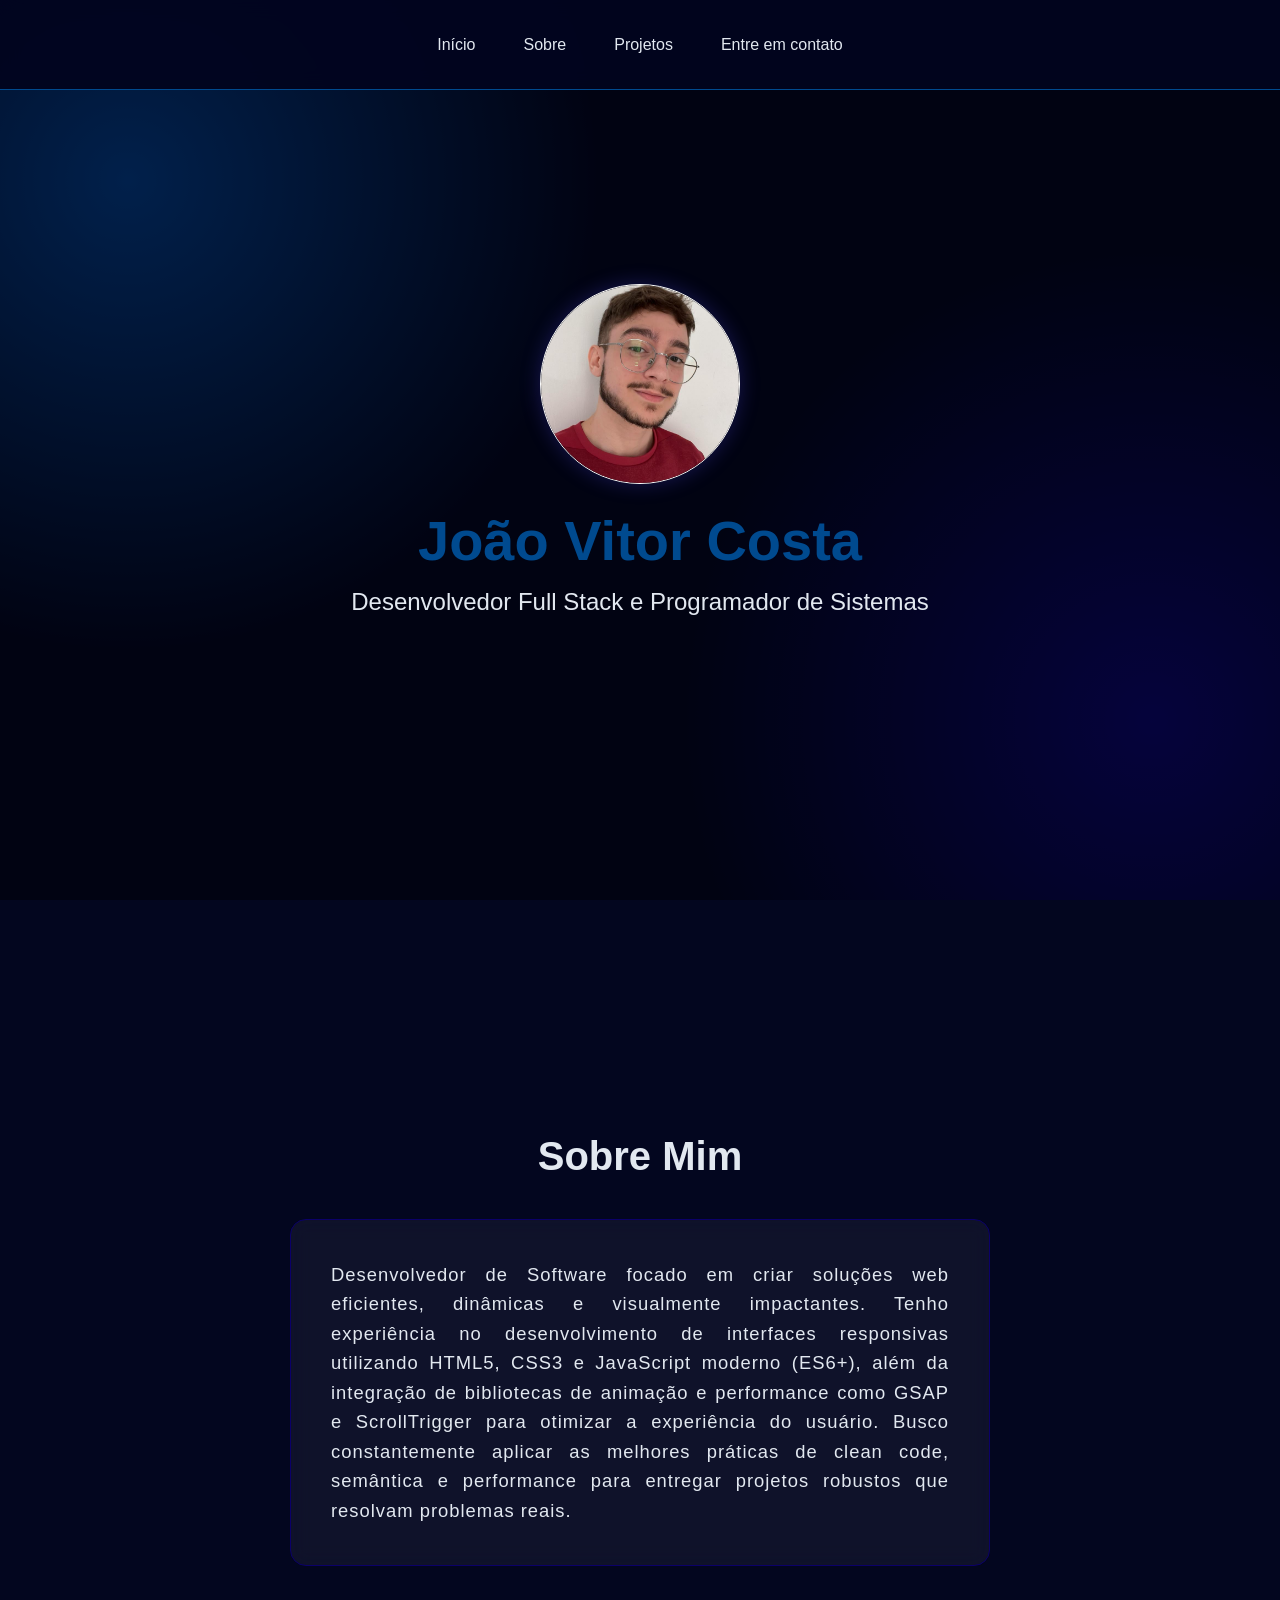
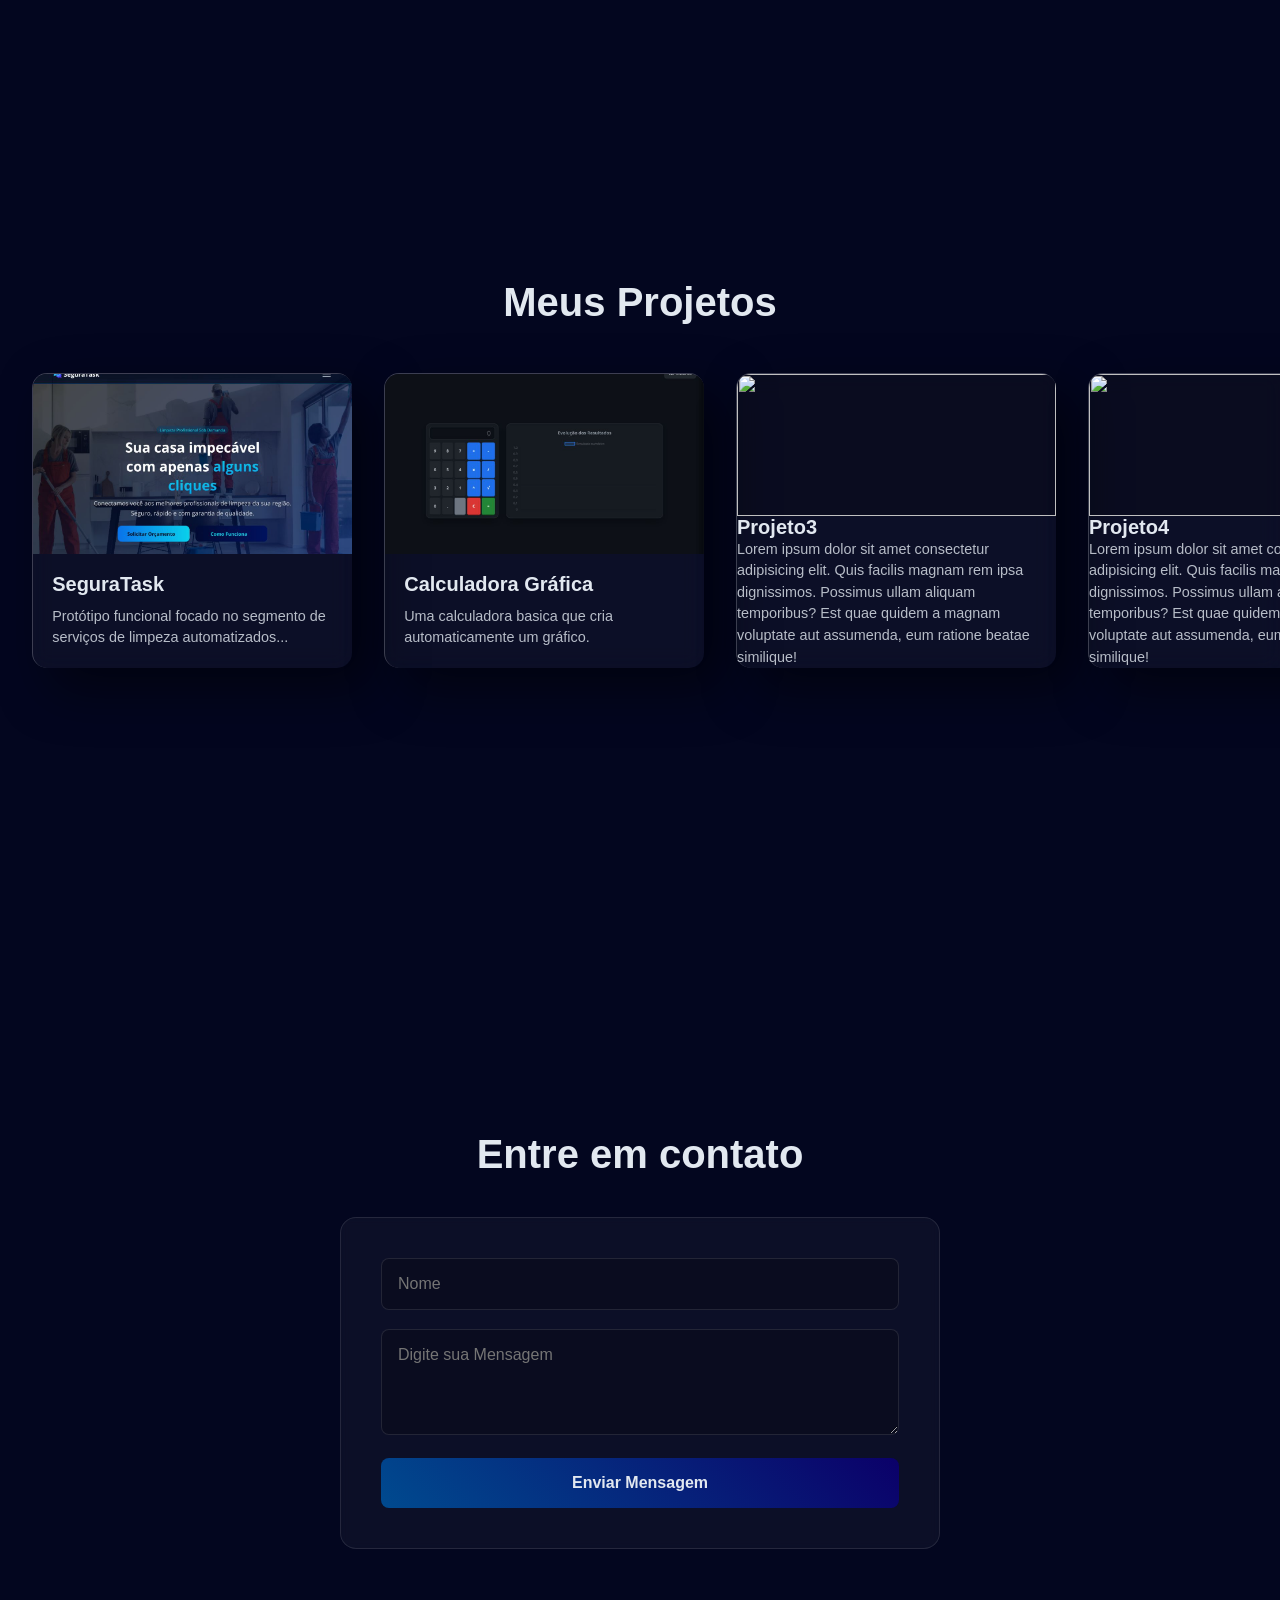
==== commit 9aa806a8: "pronto" ====
--- a/index.html
+++ b/index.html
@@ -98,14 +98,25 @@
           </div>
 
           <div class="projetos-card">
-            <img src="" class="projetos-imagem" />
-            <div>
-              <h3 class="info-projetos">Projeto2</h3>
-              <p class="paragrafo-projetos">
-                Lorem ipsum dolor sit amet consectetur adipisicing elit. Quis
-                facilis magnam rem ipsa dignissimos. Possimus ullam aliquam
-                temporibus? Est quae quidem a magnam voluptate aut assumenda,
-                eum ratione beatae similique!
+            <a href="https://calculadora-joaova.vercel.app" target="_blank">
+              <img
+                src="img/pj2.png"
+                alt="Layout do projeto SeguraTask"
+                class="projetos-imagem"
+              />
+            </a>
+            <div class="caixa-textos-projetos">
+              <!-- O título vira o link para o site na Vercel -->
+              <h3 class="info-projetos">
+                <a
+                  href="https://calculadora-joaova.vercel.app"
+                  target="_blank"
+                  class="projeto-link"
+                  >Calculadora Gráfica</a
+                >
+              </h3>
+              <p class="paragrafo-projetos">
+                Uma calculadora basica que cria automaticamente um gráfico.
               </p>
             </div>
           </div>
